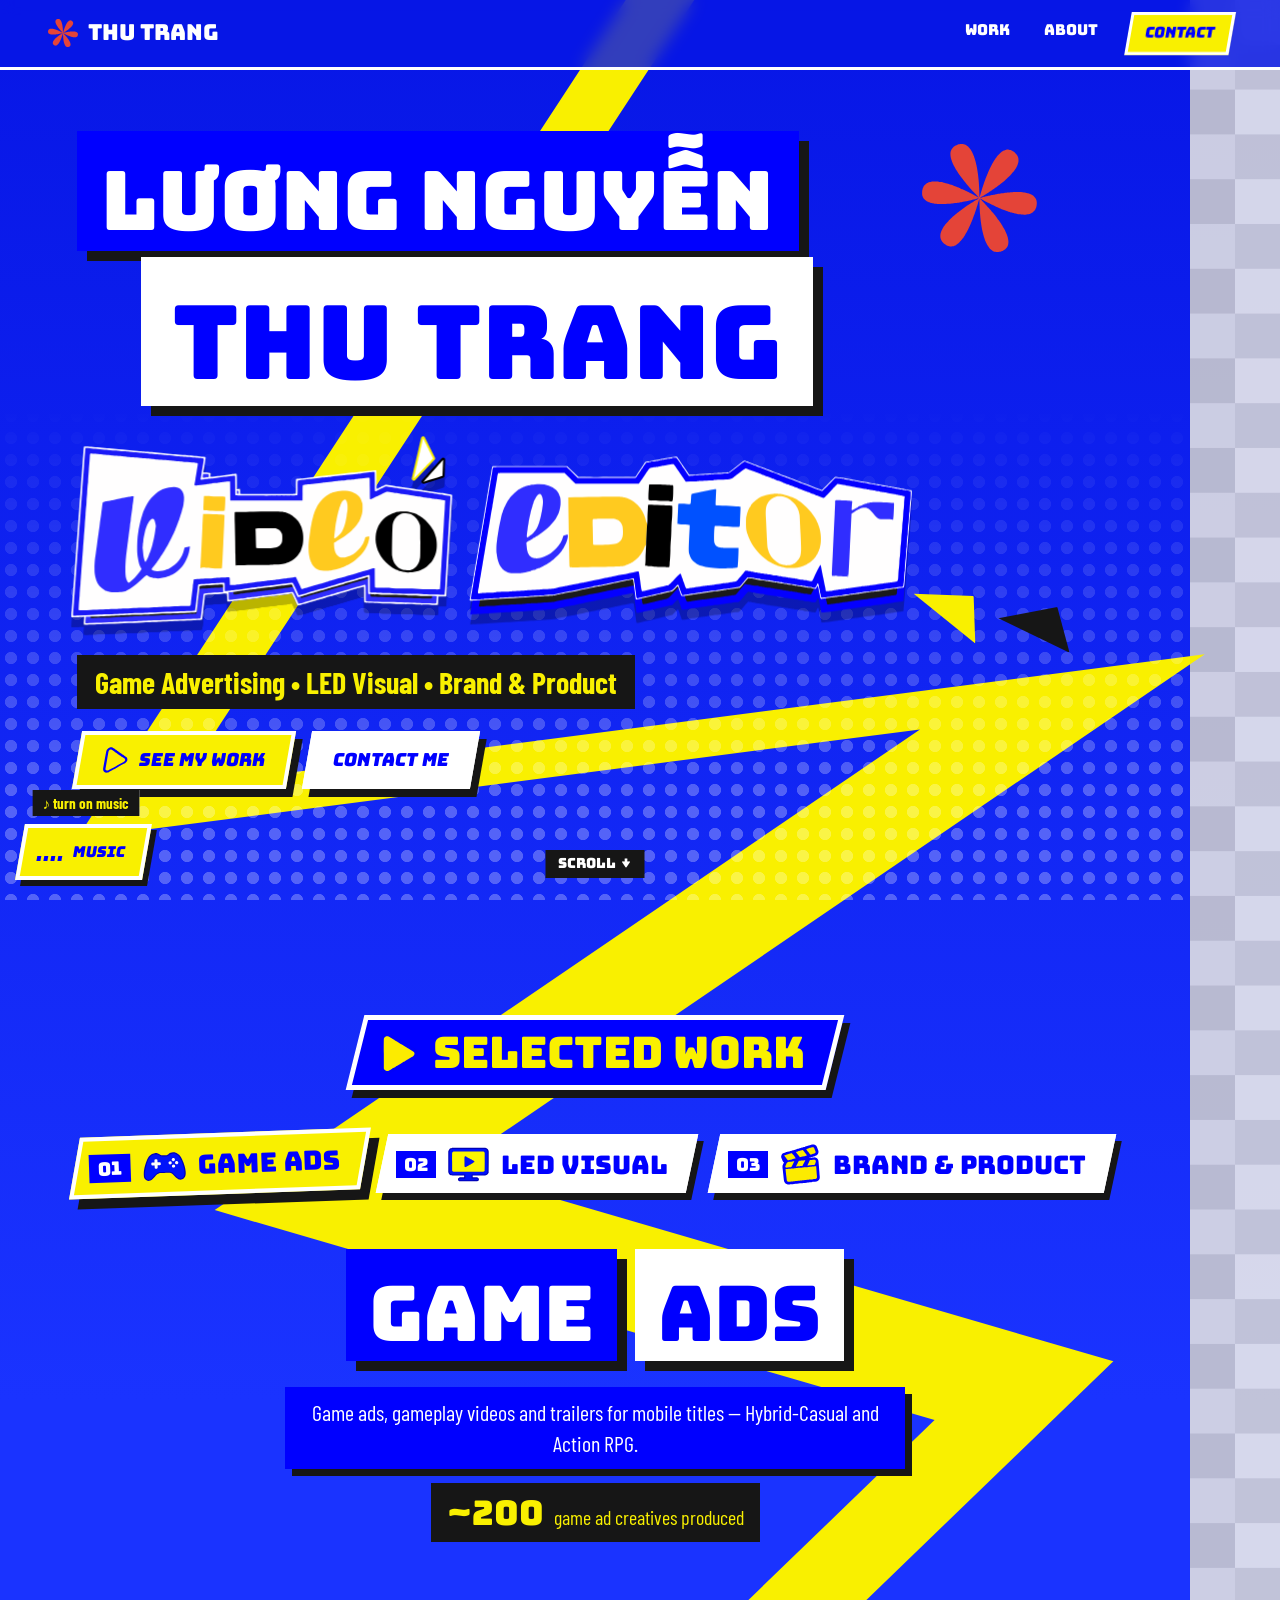
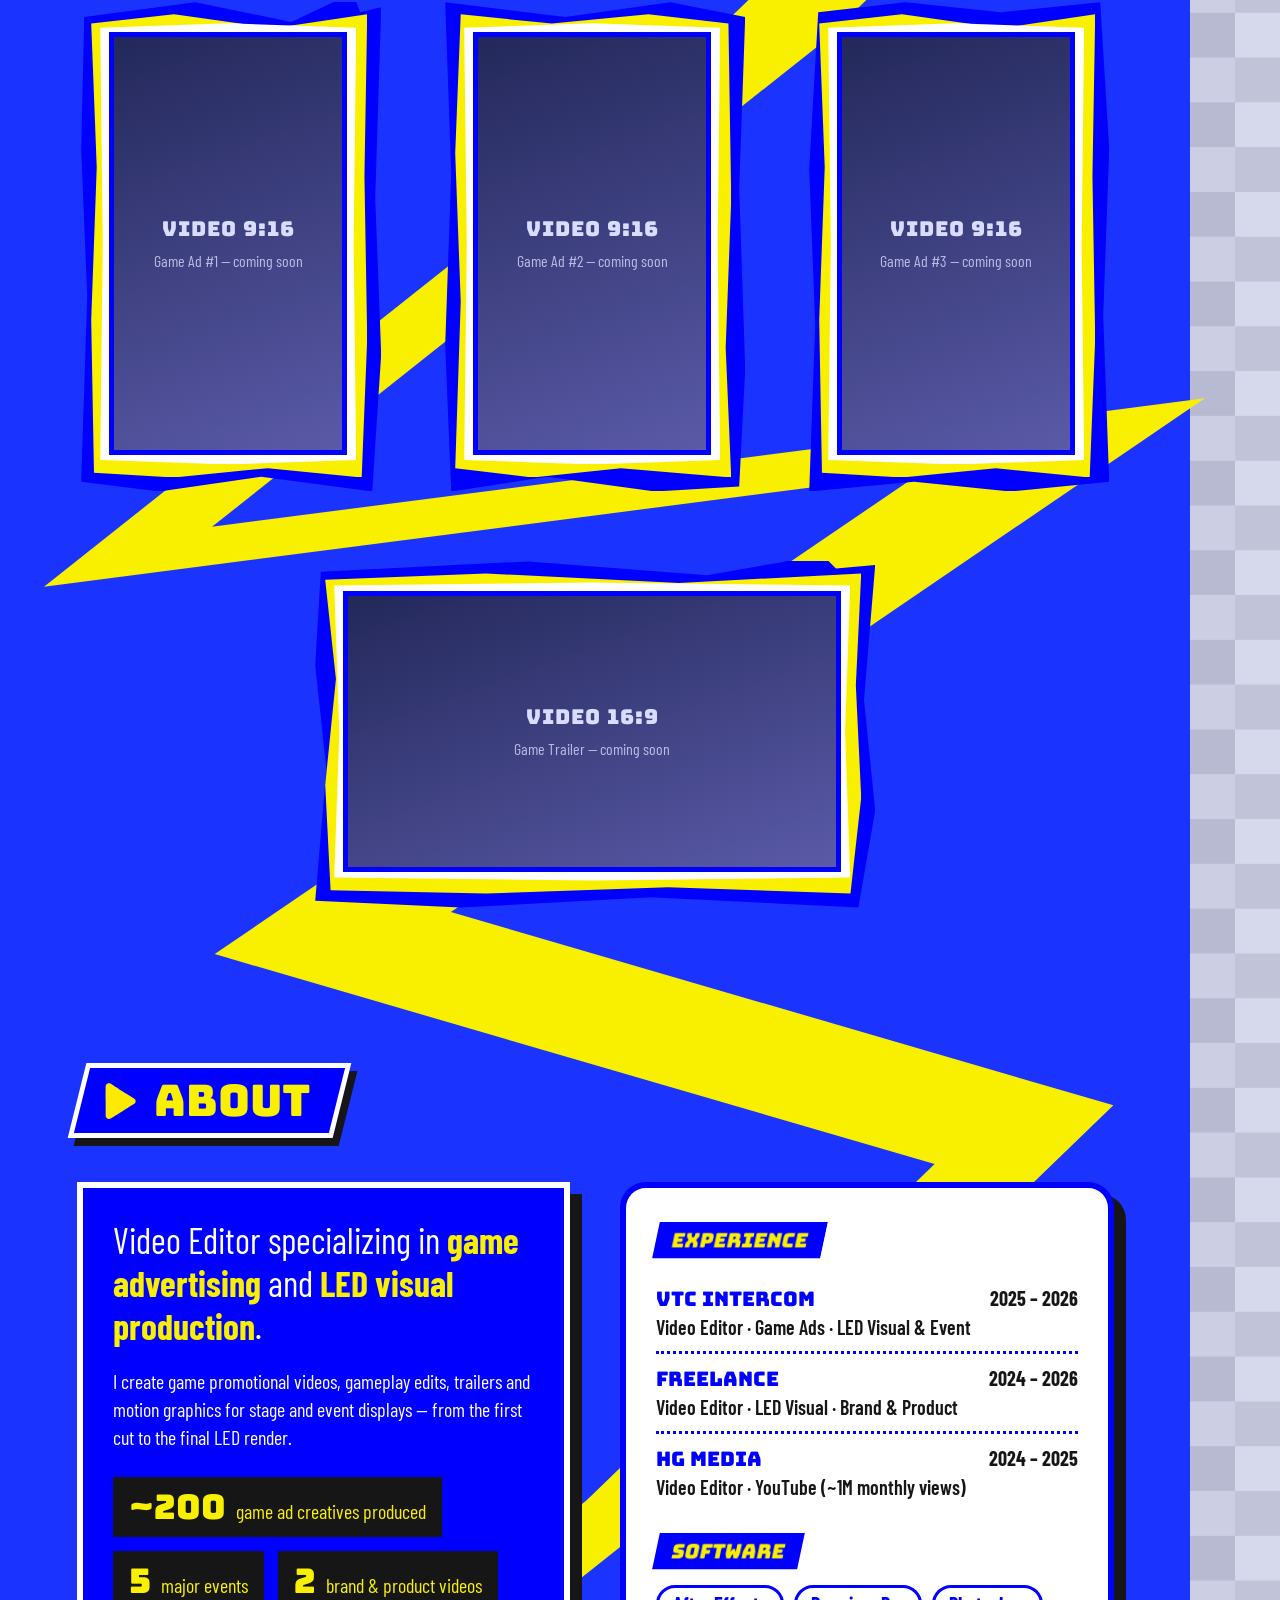
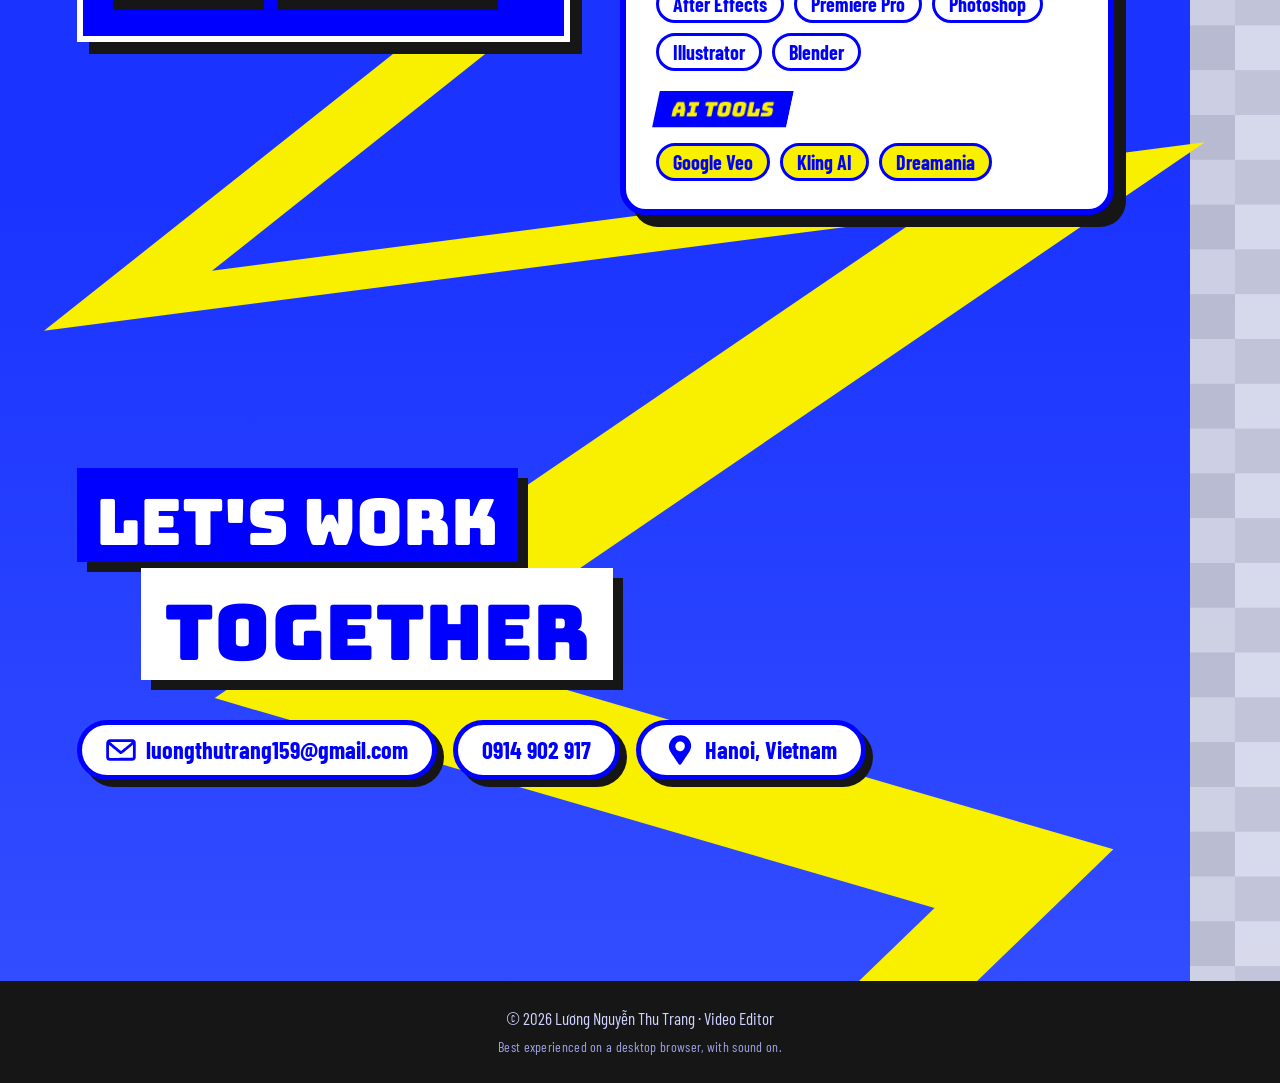
==== index.html @ ebf808a6 "Best-on-desktop note: footer line + dismissible card on phones/tablets Co-Authored-By: Claude Opus 5" ====
<!doctype html>
<html lang="en">
<head>
<meta charset="utf-8">
<meta name="viewport" content="width=device-width, initial-scale=1">
<title>Luong Nguyen Thu Trang — Video Editor Portfolio</title>
<meta name="description" content="Video Editor portfolio: game ads, LED visuals and brand & product videos.">
<meta property="og:title" content="Luong Nguyen Thu Trang — Video Editor">
<meta property="og:description" content="Game ads · LED visual · Brand & product">
<link rel="preconnect" href="https://fonts.googleapis.com">
<link rel="preconnect" href="https://fonts.gstatic.com" crossorigin>
<link rel="stylesheet" href="https://fonts.googleapis.com/css2?family=Bungee&family=Barlow+Condensed:wght@500;600;700&display=swap">
<link rel="stylesheet" href="style.css">
<link rel="icon" href="assets/star.svg" type="image/svg+xml">
</head>
<body>
<a class="skip" href="#work">Skip to work</a>
<div class="pixels" aria-hidden="true"></div>
<svg class="megabolt" id="megabolt" aria-hidden="true"></svg>

<header class="topbar">
  <a class="brand" href="#top" aria-label="Back to top"><img src="assets/star.svg" alt="" class="brand-star"> THU TRANG</a>
  <nav aria-label="Main">
    <a href="#work">Work</a>
    <a href="#about">About</a>
    <a href="#contact" class="nav-cta">Contact</a>
  </nav>
</header>

<main id="top">
  <!-- HERO -->
  <section class="hero" aria-labelledby="hero-name">
    <div class="halftone" aria-hidden="true"></div>

    <div class="hero-inner">
      <h1 id="hero-name" class="name-block">
        <span class="nb nb-1">LƯƠNG NGUYỄN</span>
        <span class="nb nb-2">THU TRANG</span>
      </h1>
      <div class="sticker-wrap">
        <div class="sticker" id="sticker" role="img" aria-label="Video Editor"></div>
        <span class="arrow-deco a1" aria-hidden="true"></span>
        <span class="arrow-deco a2" aria-hidden="true"></span>
      </div>
      <p class="strip">Game Advertising • LED Visual • Brand &amp; Product</p>
      <div class="hero-cta">
        <a class="btn btn-yellow" href="#work"><img src="assets/ic-play.svg" alt=""> See my work</a>
        <a class="btn btn-white" href="#contact">Contact me</a>
      </div>
    </div>
    <img src="assets/star.svg" alt="" class="hero-star" aria-hidden="true">
    <a href="#work" class="scroll-hint" aria-label="Scroll to work">SCROLL ↓</a>
  </section>


  <!-- WORK -->
  <section id="work" class="block" aria-labelledby="work-title">
    <h2 id="work-title" class="tag"><img src="assets/ic-play.svg" alt=""> SELECTED WORK</h2>
    <div class="tabs" role="tablist" aria-label="Categories" id="tabs"></div>
    <div id="panels"></div>
  </section>

  <!-- ABOUT -->
  <section id="about" class="block" aria-labelledby="about-title">
    <h2 id="about-title" class="tag"><img src="assets/ic-play.svg" alt=""> ABOUT</h2>
    <div class="about-grid">
      <div class="about-text reveal">
        <p class="lead">Video Editor specializing in <b>game advertising</b> and <b>LED visual production</b>.</p>
        <p>I create game promotional videos, gameplay edits, trailers and motion graphics for stage and event displays — from the first cut to the final LED render.</p>
        <div class="stats" id="stats"></div>
      </div>
      <div class="card reveal">
        <h3 class="mini-tag">EXPERIENCE</h3>
        <ul class="exp" id="exp"></ul>
        <h3 class="mini-tag">SOFTWARE</h3>
        <ul class="chips" id="soft"></ul>
        <h3 class="mini-tag">AI TOOLS</h3>
        <ul class="chips chips-ai" id="ai"></ul>
      </div>
    </div>
  </section>

  <!-- CONTACT -->
  <section id="contact" class="contact" aria-labelledby="contact-title">
    <h2 id="contact-title" class="name-block small">
      <span class="nb nb-1">LET'S WORK</span>
      <span class="nb nb-2">TOGETHER</span>
    </h2>
    <div class="contact-row">
      <button class="pill" id="copy-mail" type="button"><img src="assets/ic-mail.svg" alt=""> <span id="mail-text"></span></button>
      <a class="pill" id="phone" href="#"><span id="phone-text"></span></a>
      <span class="pill"><img src="assets/ic-pin.svg" alt=""> <span id="loc-text"></span></span>
    </div>
    <p class="copied" id="copied" role="status" aria-live="polite"></p>
  </section>
</main>

<footer class="foot">© <span id="yr"></span> Lương Nguyễn Thu Trang · Video Editor
  <small class="best-view">Best experienced on a desktop browser, with sound on.</small></footer>

<div class="view-note" id="view-note" role="note" hidden>
  <p><b>Viewing on a phone?</b> This portfolio is best experienced on a desktop browser — larger previews, the full music player and sound.</p>
  <button type="button" aria-label="Dismiss">✕</button>
</div>

<!-- LIGHTBOX -->
<div class="lightbox" id="lightbox" hidden>
  <div class="lb-backdrop" data-close></div>
  <div class="lb-dialog" role="dialog" aria-modal="true" aria-labelledby="lb-title">
    <button class="lb-close" type="button" data-close aria-label="Close">✕</button>
    <button class="lb-nav lb-prev" type="button" data-prev aria-label="Previous video">◀</button>
    <div class="lb-player" id="lb-player"></div>
    <button class="lb-nav lb-next" type="button" data-next aria-label="Next video">▶</button>
    <p class="lb-title"><span id="lb-title"></span> <span class="lb-count" id="lb-count"></span></p>
  </div>
</div>

<div class="player" id="player" hidden>
  <button class="music" id="music" type="button" aria-pressed="false" aria-label="Play background music">
    <span class="eq" aria-hidden="true"><i></i><i></i><i></i><i></i></span>
    <span class="music-label">MUSIC</span>
  </button>
  <div class="pl-bar" role="group" aria-label="Music player">
    <div class="pl-now"><b id="pl-title"></b><span id="pl-artist"></span>
      <input class="pl-seek" id="pl-seek" type="range" min="0" max="1000" value="0" aria-label="Song position"></div>
    <button class="pl-btn" type="button" data-pl="prev" aria-label="Previous song"><svg viewBox="0 0 24 24" aria-hidden="true"><path d="M6 5h2.5v14H6zM20 5v14L9.5 12z"/></svg></button>
    <button class="pl-btn pl-main" type="button" data-pl="toggle" aria-label="Play"><svg viewBox="0 0 24 24" aria-hidden="true"><path class="i-play" d="M7 4.5v15l12.5-7.5z"/><path class="i-pause" d="M6.5 5h4v14h-4zM13.5 5h4v14h-4z"/></svg></button>
    <button class="pl-btn" type="button" data-pl="next" aria-label="Next song"><svg viewBox="0 0 24 24" aria-hidden="true"><path d="M15.5 5H18v14h-2.5zM4 5v14l10.5-7z"/></svg></button>
    <label class="pl-vol"><svg viewBox="0 0 24 24" aria-hidden="true"><path d="M3 9h4l5-4.5v15L7 15H3z"/><path d="M15.5 8.5a5 5 0 0 1 0 7M18 6a8.5 8.5 0 0 1 0 12" fill="none" stroke="currentColor" stroke-width="2" stroke-linecap="square"/></svg><input id="pl-vol" type="range" min="0" max="100" value="35" aria-label="Volume"></label>
    <span class="pl-modes"></span>
    <button class="pl-btn" type="button" data-pl="list" aria-expanded="false" aria-controls="pl-list" aria-label="Show playlist"><svg viewBox="0 0 24 24" aria-hidden="true"><path d="M3 5.5h18v2.6H3zM3 10.7h18v2.6H3zM3 15.9h12v2.6H3z"/></svg></button>
  </div>
  <ol class="pl-list" id="pl-list" hidden></ol>
</div>
<audio id="bgm" preload="none"></audio>

<div class="cursor" id="cursor" aria-hidden="true"></div>

<script src="data.js"></script>
<script src="script.js"></script>
</body>
</html>
---- style.css ----
/* ===== Thu Trang — portfolio · style from the CV: blue, lightning yellow, paper cut-outs ===== */
:root {
  --blue: #0a1fe8;
  --blue-2: #0000ff;
  --blue-d: #0010b8;
  --yel: #f9f000;
  --ink: #161616;
  --red: #e44438;
  --white: #ffffff;
  --display: "Bungee", "Arial Black", sans-serif;
  --body: "Barlow Condensed", "Arial Narrow", sans-serif;
}
* { box-sizing: border-box; }
html { scroll-behavior: smooth; }
body {
  margin: 0;
  font-family: var(--body);
  font-size: 20px;
  line-height: 1.4;
  color: var(--white);
  background: #1328f2 linear-gradient(180deg, #0716e6 0, #1a33ff 1400px, #1a33ff calc(100% - 900px), #3550ff 100%);
  overflow-x: hidden;
  position: relative;
}
img { max-width: 100%; display: block; }
a { color: inherit; }
.skip { position: absolute; left: -999px; top: 8px; background: var(--yel); color: var(--ink); padding: 8px 14px; z-index: 100; }
.skip:focus { left: 8px; }
:focus-visible { outline: 4px solid var(--yel); outline-offset: 3px; }

/* ---------- top bar ---------- */
.topbar {
  position: fixed; inset: 0 0 auto 0; z-index: 40;
  display: flex; align-items: center; justify-content: space-between; flex-wrap: wrap; gap: 8px 18px;
  padding: 12px clamp(16px, 4vw, 48px);
  background: rgba(7, 22, 230, .82); backdrop-filter: blur(8px);
  border-bottom: 3px solid var(--white);
}
.brand { font-family: var(--display); font-size: 22px; text-decoration: none; display: flex; align-items: center; gap: 10px; }
.brand-star { width: 30px; height: 30px; animation: spin 9s linear infinite; }
.topbar nav { display: flex; gap: clamp(10px, 2.2vw, 26px); flex-wrap: wrap; }
.topbar nav a { font-family: var(--display); font-size: 15px; text-decoration: none; padding: 8px 4px; }
.topbar nav a:hover { color: var(--yel); }
.nav-cta { background: var(--yel); color: var(--blue-2) !important; padding: 8px 14px !important; transform: skewX(-10deg); border: 3px solid var(--white); }

/* ---------- decor ---------- */
.bolt {
  position: absolute; inset: 0; pointer-events: none;
  background: var(--yel);
  clip-path: polygon(52% 0, 66% 0, 53% 39%, 70% 35%, 40% 100%, 22% 100%, 44% 52%, 29% 56%);
}
.bolt-2 { clip-path: polygon(70% 0, 82% 0, 72% 45%, 86% 42%, 60% 100%, 45% 100%, 64% 55%, 52% 58%); opacity: .95; }
.halftone {
  position: absolute; inset: 45% 0 0 0; pointer-events: none;
  background-image: radial-gradient(circle, rgba(255,255,255,.28) 38%, transparent 40%);
  background-size: 22px 22px;
  -webkit-mask-image: linear-gradient(180deg, transparent, #000 80%);
          mask-image: linear-gradient(180deg, transparent, #000 80%);
}
.pixels {
  position: absolute; top: 0; right: 0; bottom: 0; z-index: 0; width: clamp(48px, 7vw, 110px); pointer-events: none;
  background:
    conic-gradient(#e6e6ea 25%, #cfcfd6 0 50%, #dcdce2 0 75%, #c6c6ce 0) 0 0 / 100% clamp(48px, 7vw, 110px);
  opacity: .92;
}

/* ---------- hero ---------- */
.hero { position: relative; min-height: 100vh; overflow: hidden; display: flex; align-items: center; padding: 110px clamp(18px, 6vw, 90px) 90px; }
.hero-inner { position: relative; z-index: 2; width: 100%; max-width: 1040px; display: flex; flex-direction: column; align-items: flex-start; gap: 22px; }
.name-block { margin: 0; display: flex; flex-direction: column; align-items: flex-start; gap: 6px; font-weight: 400; }
.nb { font-family: var(--display); line-height: 1.1; padding: .3em .3em .06em; box-shadow: 10px 10px 0 var(--ink); }
.nb-1 { background: var(--blue-2); color: var(--white); font-size: clamp(34px, 6.4vw, 88px); }
.nb-2 { background: var(--white); color: var(--blue-2); font-size: clamp(40px, 8vw, 112px); margin-left: clamp(20px, 5vw, 80px); }
.name-block.small .nb-1 { font-size: clamp(28px, 5vw, 64px); }
.name-block.small .nb-2 { font-size: clamp(34px, 6vw, 80px); }

.sticker { width: 100%; aspect-ratio: 2484 / 567; margin: 6px 0 0 -8px; filter: drop-shadow(0 10px 0 rgba(0,0,0,.25)); }
.sticker svg { width: 100%; height: 100%; overflow: visible; }
.sticker .anim-1, .sticker .anim-2, .sticker .anim-3 { transform-box: fill-box; transform-origin: center; }
.sticker.in .anim-1 { animation: slapL .55s cubic-bezier(.2,1.6,.4,1) both, boil 1.2s steps(3) .6s infinite; }
.sticker.in .anim-2 { animation: slapR .55s cubic-bezier(.2,1.6,.4,1) .18s both, boil 1.2s steps(3) 1s infinite; }
.sticker.in .anim-3 { animation: poke 1.6s ease-in-out 1s infinite; }

.strip { margin: 0; background: var(--ink); color: var(--yel); font-weight: 700; font-size: clamp(20px, 2.4vw, 30px); padding: 6px 18px; }
.hero-cta { display: flex; gap: 16px; flex-wrap: wrap; }
.btn {
  font-family: var(--display); font-size: 18px; text-decoration: none; display: inline-flex; align-items: center; gap: 10px;
  padding: 12px 22px; border: 4px solid var(--white); box-shadow: 8px 8px 0 var(--ink);
  transform: skewX(-10deg); transition: transform .15s, box-shadow .15s;
}
.btn img { width: 26px; height: 26px; }
.btn:hover { transform: skewX(-10deg) translate(-3px, -3px); box-shadow: 12px 12px 0 var(--ink); }
.btn:active { transform: skewX(-10deg) translate(4px, 4px); box-shadow: 3px 3px 0 var(--ink); }
.btn-yellow { background: var(--yel); color: var(--blue-2); }
.btn-white { background: var(--white); color: var(--blue-2); }
.hero-star { position: absolute; width: clamp(70px, 9vw, 130px); right: clamp(70px, 12vw, 190px); top: 16vh; animation: spin 12s linear infinite; z-index: 1; }
.arrow-deco { position: absolute; z-index: 1; width: 90px; height: 50px; background: var(--ink); clip-path: polygon(0 0, 100% 45%, 28% 100%); filter: drop-shadow(0 0 0 #fff); }
.sticker-wrap { position: relative; width: min(100% - 60px, clamp(300px, 66vw, 940px)); }
.sticker-wrap .arrow-deco { width: clamp(44px, 6vw, 90px); height: clamp(24px, 3.3vw, 50px); }
.a2 { right: calc(-1 * clamp(40px, 5.2vw, 78px)); bottom: 2%; transform: rotate(205deg); background: var(--yel); filter: drop-shadow(-3px -3px 0 var(--ink)); }
.a1 { right: calc(-1 * clamp(96px, 12vw, 176px)); bottom: -6%; transform: rotate(-168deg); animation: nudge 1.8s ease-in-out infinite; }
.scroll-hint { position: absolute; left: 50%; bottom: 22px; transform: translateX(-50%); font-family: var(--display); font-size: 14px; text-decoration: none; animation: bob 1.6s ease-in-out infinite; z-index: 2; }

/* ---------- sections ---------- */
.block { position: relative; padding: clamp(70px, 9vw, 120px) clamp(18px, 6vw, 90px) 40px; max-width: 1400px; margin: 0 auto; }
.tag {
  display: inline-flex; align-items: center; gap: 12px; margin: 0 0 44px;
  font-family: var(--display); font-weight: 400; font-size: clamp(26px, 3.4vw, 44px); color: var(--yel);
  padding: 8px 30px 6px 22px; position: relative; isolation: isolate;
}
.tag::before { content: ""; position: absolute; inset: 0; background: var(--blue-2); border: 5px solid var(--white); transform: skewX(-14deg); z-index: -1; box-shadow: 8px 8px 0 var(--ink); }
.tag img { width: 1em; height: 1em; }

/* ---------- paper frame (jagged blue / yellow / white, like the CV portrait) ---------- */
.frame { position: relative; isolation: isolate; }
.frame .p { position: absolute; z-index: -1; }
.frame .p1 { inset: -30px -34px -36px -28px; background: var(--blue-2); clip-path: polygon(1% 3%, 38% 0, 70% 4%, 84% 0, 88% -6%, 93% 2%, 100% 1%, 98% 40%, 100% 72%, 97% 100%, 60% 97%, 26% 100%, 0 98%, 2% 60%, 0 30%); }
.frame .p2 { inset: -18px -20px -22px -18px; background: var(--yel); clip-path: polygon(0 2%, 30% 0, 66% 3%, 100% 0, 99% 35%, 100% 70%, 98% 100%, 64% 98%, 30% 100%, 1% 99%, 0 66%, 2% 33%); }
.frame .p3 { inset: -9px; background: var(--white); clip-path: polygon(0 1%, 50% 0, 100% 1%, 99% 50%, 100% 99%, 50% 100%, 0 99%, 1% 50%); }
.item:nth-child(3n+2) .frame .p1 { clip-path: polygon(0 0, 40% 3%, 75% 0, 100% 3%, 98% 38%, 100% 75%, 98% 99%, 70% 100%, 34% 97%, 2% 100%, 0 70%, 2% 35%); }
.item:nth-child(3n+2) .frame .p2 { clip-path: polygon(2% 0, 35% 2%, 70% 0, 99% 2%, 100% 40%, 98% 72%, 100% 100%, 60% 98%, 28% 100%, 0 98%, 2% 62%, 0 30%); }
.item:nth-child(3n) .frame .p1 { clip-path: polygon(3% 2%, 32% 0, 64% 2%, 97% 0, 100% 30%, 98% 64%, 100% 98%, 67% 100%, 35% 98%, 0 100%, 2% 66%, 0 34%); }
.win { position: relative; overflow: hidden; background: #1b1d33; border: 5px solid var(--blue-2); }
.frame-wide .win { aspect-ratio: var(--ar, 16 / 9); }
.frame-vert .win { aspect-ratio: var(--ar, 9 / 16); }
.frame-lg { margin: 10px 34px 30px 28px; }
.win iframe, .win img.thumb { position: absolute; inset: 0; width: 100%; height: 100%; border: 0; object-fit: cover; }
.placeholder {
  position: absolute; inset: 0; display: grid; place-items: center; text-align: center; padding: 16px;
  background: linear-gradient(160deg, #23285a, #5a5aa8); color: #d9dbff;
  font-family: var(--display); font-size: clamp(14px, 1.6vw, 22px); letter-spacing: 1px;
}
.placeholder small { display: block; font-family: var(--body); font-size: 16px; letter-spacing: 0; margin-top: 6px; opacity: .8; }

/* ---------- tabs ---------- */
.tabs { display: flex; flex-wrap: wrap; justify-content: center; gap: 18px 22px; margin: 0 0 56px; }
.tab {
  font-family: var(--display); font-size: clamp(18px, 2vw, 26px); color: var(--blue-2); cursor: pointer;
  display: inline-flex; align-items: center; gap: 12px; padding: 10px 24px 8px 14px; position: relative; isolation: isolate;
  background: none; border: 0; transition: transform .15s;
}
.tab::before { content: ""; position: absolute; inset: 0; background: var(--white); border: 4px solid var(--white); transform: skewX(-12deg); z-index: -1; box-shadow: 7px 7px 0 var(--ink); transition: background .15s, box-shadow .15s; }
.tab .num { background: var(--blue-2); color: var(--white); font-size: .7em; padding: 2px 8px; }
.tab img { width: 1.6em; height: 1.6em; }
.tab:hover { transform: translate(-2px, -3px) rotate(-1deg); }
.tab[aria-selected="true"]::before { background: var(--yel); box-shadow: 10px 10px 0 var(--ink); }
.tab[aria-selected="true"] { transform: rotate(-2deg) scale(1.04); }

/* ---------- panels ---------- */
.panel[hidden] { display: none; }
.panel-head { display: flex; flex-direction: column; align-items: center; text-align: center; gap: 26px; margin-bottom: 60px; }
.panel-title { margin: 0; display: flex; flex-direction: row; flex-wrap: wrap; justify-content: center; align-items: center; gap: 14px 18px; }
.panel-title .nb-1 { font-size: clamp(36px, 6vw, 84px); }
.panel-title .nb-2 { font-size: clamp(36px, 6vw, 84px); margin-left: 0; }
.panel-side { max-width: 620px; }
.panel-side p { margin: 0 0 14px; font-size: 22px; }
.stat { display: inline-flex; align-items: baseline; gap: 10px; background: var(--ink); color: var(--yel); padding: 6px 16px; }
.stat b { font-family: var(--display); font-size: 34px; font-weight: 400; }
.grid { display: grid; gap: 70px 64px; }
.grid-vert { grid-template-columns: repeat(auto-fit, minmax(min(100%, 230px), 300px)); justify-content: center; margin-bottom: 70px; }
.grid-wide { grid-template-columns: repeat(auto-fit, minmax(min(100%, 420px), 560px)); justify-content: center; }
.item { margin: 30px 34px 36px 28px; }
.item .frame { transition: transform .25s cubic-bezier(.2,1.4,.4,1); }
.item:hover .frame, .item:focus-within .frame { transform: rotate(-1.5deg) scale(1.03); }
.item:nth-child(even):hover .frame { transform: rotate(1.5deg) scale(1.03); }
.play {
  position: absolute; left: 50%; top: 50%; width: 76px; height: 76px; translate: -50% -50%; scale: .85;
  background: var(--yel); border: 5px solid var(--white); border-radius: 50%; box-shadow: 6px 6px 0 var(--ink);
  display: grid; place-items: center; transition: scale .2s; z-index: 2;
}
.play::after { content: ""; width: 0; height: 0; border-left: 24px solid var(--blue-2); border-top: 15px solid transparent; border-bottom: 15px solid transparent; margin-left: 6px; }
.item:hover .play { scale: 1.05; }
.meta { margin-top: 50px; }
.meta h4 { margin: 0 0 6px; font-family: var(--display); font-weight: 400; font-size: 22px; line-height: 1.2; }
.meta .note { margin: 0 0 8px; color: var(--yel); font-weight: 700; }
.pills { display: flex; flex-wrap: wrap; gap: 8px; margin: 0; padding: 0; list-style: none; }
.pills li { background: var(--white); color: var(--blue-2); border: 3px solid var(--blue-2); border-radius: 999px; padding: 0 12px; font-weight: 700; font-size: 17px; }
.pills li.y { background: var(--yel); }

/* ---------- about ---------- */
.about-grid { display: grid; grid-template-columns: repeat(auto-fit, minmax(min(100%, 380px), 1fr)); gap: 50px; align-items: start; }
.lead { font-size: clamp(26px, 3vw, 36px); line-height: 1.2; margin: 0 0 16px; }
.lead b { color: var(--yel); }
.stats { display: flex; flex-wrap: wrap; gap: 14px; margin-top: 26px; }
.card { background: var(--white); color: var(--ink); border: 6px solid var(--blue-2); border-radius: 26px; padding: 34px 30px 28px; box-shadow: 12px 12px 0 var(--ink); }
.mini-tag { display: inline-block; margin: 0 0 16px; font-family: var(--display); font-weight: 400; font-size: 20px; color: var(--yel); background: var(--blue-2); padding: 4px 16px; transform: skewX(-12deg); }
.exp { list-style: none; margin: 0 0 22px; padding: 0; }
.exp li { padding: 10px 0; border-bottom: 3px dotted var(--blue-2); }
.exp li:last-child { border-bottom: 0; }
.exp b { font-family: var(--display); font-weight: 400; color: var(--blue-2); font-size: 20px; }
.exp span { float: right; font-weight: 700; }
.exp em { display: block; font-style: normal; font-weight: 600; }
.chips { display: flex; flex-wrap: wrap; gap: 10px; list-style: none; padding: 0; margin: 0 0 20px; }
.chips li { border: 3px solid var(--blue-2); color: var(--blue-2); border-radius: 999px; padding: 2px 14px; font-weight: 700; }
.chips li { white-space: nowrap; }
.chips-ai { margin-bottom: 0; }
.chips-ai li { background: var(--yel); }

/* ---------- contact ---------- */
.contact { position: relative; overflow: hidden; padding: clamp(90px, 12vw, 160px) clamp(18px, 6vw, 90px); margin-top: 60px; display: flex; flex-direction: column; align-items: flex-start; gap: 40px; }
.contact > *:not(.bolt) { position: relative; }
.contact-row { display: flex; flex-wrap: wrap; gap: 16px; }
.pill { display: inline-flex; align-items: center; gap: 10px; background: var(--white); color: var(--blue-2); border: 5px solid var(--blue-2); border-radius: 999px; padding: 10px 24px; font: 700 24px var(--body); text-decoration: none; box-shadow: 7px 7px 0 var(--ink); cursor: pointer; transition: transform .15s; }
.pill img { width: 30px; height: 30px; }
button.pill:hover, a.pill:hover { transform: translate(-2px, -3px); }
.copied { min-height: 1.4em; margin: -20px 0 0; background: var(--ink); color: var(--yel); padding: 0 12px; font-weight: 700; }
.copied:empty { background: none; }
.foot { text-align: center; padding: 26px; background: var(--ink); color: #cfd3ff; font-size: 17px; }

/* ---------- lightbox ---------- */
.lightbox { position: fixed; inset: 0; z-index: 80; display: grid; place-items: center; padding: 20px; }
.lightbox[hidden] { display: none; }
.lb-backdrop { position: absolute; inset: 0; background: rgba(4, 10, 80, .88); }
.lb-dialog { position: relative; width: min(1100px, 100%); animation: pop .3s cubic-bezier(.2,1.5,.4,1); }
.lb-dialog.vert { width: min(420px, 100%); }
.lb-player { position: relative; aspect-ratio: 16 / 9; background: #000; border: 8px solid var(--white); box-shadow: 14px 14px 0 var(--yel); }
.lb-dialog.vert .lb-player { aspect-ratio: 9 / 16; max-height: 80vh; margin: 0 auto; }
.lb-player iframe { position: absolute; inset: 0; width: 100%; height: 100%; border: 0; }
.lb-player.yt-crop { overflow: hidden; max-height: none; }
.lb-player.yt-crop iframe { bottom: auto; }
.lb-title { font-family: var(--display); font-size: 22px; margin: 22px 0 0; }
.lb-close { position: absolute; top: -22px; right: -14px; z-index: 2; width: 54px; height: 54px; border-radius: 50%; border: 5px solid var(--white); background: var(--red); color: var(--white); font-size: 24px; cursor: pointer; box-shadow: 5px 5px 0 var(--ink); }

/* ---------- custom cursor (fine pointers only) ---------- */
.cursor { display: none; }
@media (pointer: fine) {
  .cursor {
    display: block; position: fixed; left: 0; top: 0; z-index: 99; pointer-events: none;
    width: 30px; height: 34px; background: var(--yel);
    clip-path: polygon(0 0, 100% 40%, 46% 54%, 30% 100%);
    filter: drop-shadow(2px 2px 0 var(--ink));
    transition: transform .15s, opacity .2s; transform-origin: 0 0; margin: -2px 0 0 -2px; opacity: 0;
  }
  .cursor.big { transform: scale(1.6); background: var(--white); }
}

/* ---------- reveal & keyframes ---------- */
.reveal { opacity: 0; transform: translateY(40px) rotate(-1deg); transition: opacity .6s, transform .6s cubic-bezier(.2,1.2,.4,1); }
.reveal.on { opacity: 1; transform: none; }
@keyframes spin { to { rotate: 360deg; } }
@keyframes bob { 50% { translate: 0 8px; } }
@keyframes pop { from { scale: .8; opacity: 0; } }
@keyframes slapL { from { transform: translate(-60px, -30px) rotate(-14deg) scale(1.4); opacity: 0; } }
@keyframes slapR { from { transform: translate(60px, 30px) rotate(12deg) scale(1.4); opacity: 0; } }
@keyframes boil { 33% { transform: rotate(.6deg) translate(1px, -1px); } 66% { transform: rotate(-.5deg) translate(-1px, 1px); } }
@keyframes nudge { 50% { translate: -8px 0; } }
@keyframes poke { 50% { transform: translate(-8px, 6px) rotate(-6deg); } }

@media (prefers-reduced-motion: reduce) {
  *, *::before, *::after { animation: none !important; transition: none !important; }
  .reveal { opacity: 1; transform: none; }
  html { scroll-behavior: auto; }
}
@media (max-width: 700px) {
  body { font-size: 18px; }
  .pixels, .hero-star, .arrow-deco { display: none; }
  .exp span { float: none; display: block; }
  .item, .frame-lg { margin-left: 22px; margin-right: 26px; }
}

/* work section centred */
#work { text-align: center; }
#work .tag { text-align: left; }
/* looping previews + click-for-sound cover */
.win iframe.loop { pointer-events: none; transform: scale(1.02); }
/* previews: push YouTube's title/channel bar into a black strip outside the frame */
.pv iframe.loop { top: -64px; bottom: auto; height: calc(100% + 128px); }
.pv { position: absolute; inset: 0; }
.pv iframe { position: absolute; inset: 0; width: 100%; height: 100%; border: 0; animation: fadein .3s; }
.win video.thumb { pointer-events: none; }
.win .cover { position: absolute; inset: 0; z-index: 2; cursor: pointer; background: transparent; border: 0; padding: 0; width: 100%; }
.win .cover:focus-visible { outline: 5px solid var(--yel); outline-offset: -5px; }
.sound { position: absolute; left: 50%; bottom: 14px; translate: -50% 8px; opacity: 0; transition: opacity .2s, translate .2s;
  font-family: var(--display); font-size: 14px; white-space: nowrap; color: var(--blue-2); background: var(--yel);
  border: 3px solid var(--white); padding: 4px 12px; box-shadow: 4px 4px 0 var(--ink); }
.win .cover:hover .sound, .win .cover:focus-visible .sound { opacity: 1; translate: -50% 0; }
.lb-player video { position: absolute; inset: 0; width: 100%; height: 100%; background: #000; }

/* load more */
.more { margin: 10px auto 70px; cursor: pointer; }
.more span { opacity: .7; }
.item[hidden] { display: none; }
/* viewer arrows + counter */
.lb-nav { position: absolute; top: 50%; translate: 0 -50%; z-index: 2; width: 58px; height: 58px; border-radius: 50%;
  border: 5px solid var(--white); background: var(--yel); color: var(--blue-2); font-size: 22px; cursor: pointer; box-shadow: 5px 5px 0 var(--ink); }
.lb-prev { left: -78px; } .lb-next { right: -78px; }
.lb-nav:hover { background: var(--white); }
.lb-dialog.single .lb-nav { display: none; }
.lb-title { display: flex; justify-content: space-between; gap: 16px; }
#lb-title[data-silent="1"]::after { content: "NO AUDIO"; margin-left: 12px; font: 700 13px var(--body); letter-spacing: .5px; color: var(--blue-2); background: var(--yel); padding: 2px 8px; vertical-align: middle; }
.lb-count { font-family: var(--body); font-weight: 700; color: var(--yel); }
@media (max-width: 1260px) { .lb-prev { left: 8px; } .lb-next { right: 8px; } }
@keyframes fadein { from { opacity: 0; } }

/* pixel column runs the full page; keep content clear of it */
main, .foot { position: relative; z-index: 1; }
@media (min-width: 701px) { main { padding-right: clamp(48px, 7vw, 110px); } }

/* custom cursor replaces the system one (fine pointers only); the video viewer keeps the normal pointer */
@media (pointer: fine) {
  html.has-cursor, html.has-cursor * { cursor: none !important; }
  html.has-cursor .lightbox, html.has-cursor .lightbox * { cursor: auto !important; }
  html.has-cursor .lightbox button { cursor: pointer !important; }
}

/* ---------- one lightning bolt zig-zagging down the whole page ---------- */
.megabolt { position: absolute; left: 0; top: 0; width: 100%; z-index: 0; pointer-events: none; overflow: hidden; }
.megabolt .shadow { fill: var(--ink); }
.megabolt .edge { fill: none; stroke: var(--white); stroke-width: 10; stroke-linejoin: miter; }
.megabolt .core { fill: var(--yel); }
.megabolt.draw .core, .megabolt.draw .shadow, .megabolt.draw .edge { animation: boltin 1.1s cubic-bezier(.3,1.2,.4,1) both; }
@keyframes boltin { from { clip-path: inset(0 0 100% 0); } to { clip-path: inset(0 0 0 0); } }
/* text that sits straight on the background gets its own ground so it stays readable over the bolt */
.panel-side p { background: var(--blue-2); padding: 10px 18px; box-shadow: 7px 7px 0 var(--ink); }
.about-text { background: var(--blue-2); padding: 30px 30px 26px; border: 6px solid var(--white); box-shadow: 12px 12px 0 var(--ink); }
.scroll-hint { background: var(--ink); padding: 4px 12px; }

/* odd LED sizes: very wide clips take the full row; very tall ones stay narrow */
.grid-ultra { grid-template-columns: minmax(0, 1100px); justify-content: center; margin-top: 70px; }
.grid-vert .item .frame-vert { max-width: 100%; }
.lb-dialog { max-width: 92vw; }
.lb-player { max-height: 80vh; }

/* ---------- background music toggle ---------- */
.player[hidden], .pl-list[hidden] { display: none; }
.player { position: fixed; left: 20px; bottom: 20px; z-index: 60; display: flex; align-items: center; gap: 14px; }
.music { position: relative; display: inline-flex; align-items: center; gap: 10px; height: 56px; box-sizing: border-box;
  padding: 10px 18px 10px 14px; font-family: var(--display); font-size: 15px; color: var(--blue-2);
  background: var(--yel); border: 4px solid var(--white); box-shadow: 6px 6px 0 var(--ink); transform: skewX(-10deg); cursor: pointer; }
.music:hover { transform: skewX(-10deg) translate(-2px, -2px); box-shadow: 8px 8px 0 var(--ink); }
.music[aria-pressed="true"] { background: var(--white); }
.eq { display: inline-flex; align-items: flex-end; gap: 3px; height: 18px; }
.eq i { width: 4px; height: 30%; background: var(--blue-2); }
.music[aria-pressed="true"] .eq i { animation: eq .9s ease-in-out infinite; }
.music[aria-pressed="true"] .eq i:nth-child(2) { animation-delay: -.3s; }
.music[aria-pressed="true"] .eq i:nth-child(3) { animation-delay: -.6s; }
.music[aria-pressed="true"] .eq i:nth-child(4) { animation-delay: -.15s; }
@keyframes eq { 0%, 100% { height: 25%; } 50% { height: 100%; } }
.music-hint { position: absolute; left: 0; bottom: calc(100% + 12px); white-space: nowrap; transform: skewX(10deg);
  background: var(--ink); color: var(--yel); font: 700 15px var(--body); padding: 4px 10px; animation: bob 1.6s ease-in-out infinite; }

/* music player: MUSIC button + a bar that slides out once the music is on */
.pl-bar { display: flex; align-items: center; gap: 4px; height: 56px; padding: 0 12px; background: var(--ink); color: var(--white);
  border: 3px solid var(--white); box-shadow: 5px 5px 0 var(--blue-2); transform: skewX(-10deg);
  opacity: 0; translate: -16px 0; pointer-events: none; transition: opacity .25s, translate .25s; }
.player.on .pl-bar, .player:hover .pl-bar, .player:focus-within .pl-bar { opacity: 1; translate: 0 0; pointer-events: auto; }
.pl-bar > * { transform: skewX(10deg); flex: none; }
.pl-now { display: flex; flex-direction: column; justify-content: center; gap: 2px; width: 170px; margin-right: 8px; line-height: 1.15; }
.pl-now b { font: 400 13px var(--display); color: var(--yel); white-space: nowrap; overflow: hidden; text-overflow: ellipsis; }
.pl-now span { font: 600 12px var(--body); color: #c9ccff; white-space: nowrap; overflow: hidden; text-overflow: ellipsis; }
.pl-btn { width: 34px; height: 34px; padding: 0; border: 0; background: transparent; color: var(--white); cursor: pointer;
  display: grid; place-items: center; border-radius: 50%; }
.pl-btn svg, .pl-vol svg { width: 18px; height: 18px; fill: currentColor; display: block; }
.pl-btn:hover, .pl-btn:focus-visible { color: var(--yel); outline: none; }
.pl-main { width: 40px; height: 40px; margin: 0 2px; background: var(--yel); color: var(--blue-2); }
.pl-main svg { width: 18px; height: 18px; }
.pl-main:hover, .pl-main:focus-visible { color: var(--blue-2); background: var(--white); }
.pl-main .i-pause, .player.on .pl-main .i-play { display: none; }
.player.on .pl-main .i-pause { display: inline; }
.pl-vol { display: flex; align-items: center; gap: 6px; margin: 0 4px 0 8px; color: var(--white); }
.player input[type=range] { -webkit-appearance: none; appearance: none; display: block; height: 4px; margin: 0; background: #3a3d6b; outline: none; cursor: pointer; }
.pl-vol input { width: 72px; }
.pl-seek { width: 100%; margin-top: 6px !important; }
.player input[type=range]::-webkit-slider-thumb { -webkit-appearance: none; width: 10px; height: 10px; background: var(--yel); border: 0; }
.player input[type=range]::-moz-range-thumb { width: 10px; height: 10px; background: var(--yel); border: 0; border-radius: 0; }
.player input[type=range]:focus-visible::-webkit-slider-thumb { outline: 2px solid var(--white); }
.pl-list { position: absolute; left: 0; bottom: calc(100% + 14px); width: min(340px, calc(100vw - 40px)); max-height: 56vh; overflow: auto;
  margin: 0; padding: 8px; list-style: none; background: var(--white); border: 4px solid var(--blue-2); box-shadow: 8px 8px 0 var(--ink); }
.pl-modes { display: flex; }
.pl-mode { position: relative; color: #8f93c9; }
.pl-mode[aria-pressed="true"] { color: var(--yel); }
.pl-mode[aria-pressed="true"]::after { content: ""; position: absolute; bottom: 2px; left: 50%; width: 4px; height: 4px; margin-left: -2px; background: currentColor; }
.pl-mode .one { display: none; position: absolute; top: 3px; right: 2px; font: 700 10px/1 var(--body); font-style: normal; color: var(--blue-2); background: var(--yel); padding: 1px 3px; }
.pl-mode[data-mode="one"] .one { display: block; }
.pl-head { display: flex; align-items: center; justify-content: space-between; padding: 2px 4px 8px 8px; margin-bottom: 4px; border-bottom: 3px dotted var(--blue-2); }
.pl-head > span { font: 400 13px var(--display); color: var(--blue-2); }
.pl-head .pl-mode { color: #9aa0d8; }
.pl-head .pl-mode[aria-pressed="true"] { color: var(--blue-2); }
.pl-head .pl-mode:hover { color: var(--red); }
.pl-head .pl-mode .one { background: var(--blue-2); color: var(--white); }
.pl-list li[data-k] button { display: grid; grid-template-columns: 28px 1fr; grid-template-rows: auto auto; column-gap: 8px; width: 100%; text-align: left;
  padding: 7px 8px; border: 0; background: transparent; cursor: pointer; color: var(--ink); }
.pl-list li[data-k] button .n { grid-row: span 2; align-self: center; font: 400 14px var(--display); color: var(--blue-2); }
.pl-list li[data-k] button b { font: 400 14px var(--display); color: var(--blue-2); }
.pl-list li[data-k] button span:last-child { font: 600 13px var(--body); color: #555; }
.pl-list li[data-k] button:hover, .pl-list li[data-k] button:focus-visible { background: #eef0ff; outline: none; }
.pl-list li.on button { background: var(--yel); }
.pl-list li.on button .n::before { content: "▶ "; font-size: 10px; }
.pl-credit { font: 600 12px var(--body); color: #777; padding: 6px 8px 2px; }
@media (max-width: 700px) {
  .player { left: 10px; right: 10px; bottom: 10px; gap: 8px; }
  .music { padding: 0 12px; }
  .music .music-label { display: none; }
  .pl-bar { flex: 1; min-width: 0; height: 52px; padding: 0 8px; gap: 2px; }
  .music { height: 52px; }
  .pl-vol, .pl-now span, .pl-modes { display: none; }
  .pl-now { flex: 1; min-width: 0; width: auto; margin-right: 4px; }
  .pl-btn { width: 30px; height: 30px; }
  .pl-main { width: 36px; height: 36px; }
  .player:not(.on) .pl-bar { display: none; }
}

/* project cards: same frame as every other video + a strip of the other clips underneath */
.item-cap { position: relative; z-index: 2; display: flex; align-items: center; gap: 10px; flex-wrap: wrap;
  margin: 30px 0 0; rotate: -1deg; }
.item-cap span { font: 400 clamp(15px, 1.4vw, 20px)/1.15 var(--display); color: var(--yel); background: var(--ink);
  padding: 6px 12px; box-shadow: 4px 4px 0 var(--blue-2); }
.item-cap b { font: 700 14px var(--body); letter-spacing: .5px; color: var(--blue-2); background: var(--white); padding: 4px 8px; }
.frame-vert + .item-cap { justify-content: center; }
.item-cap + .clip-strip { margin-top: 16px; }
.clip-strip { display: grid; grid-template-columns: repeat(var(--n), 1fr); gap: 10px; margin-top: 46px; position: relative; z-index: 1; }
.strip-tile { position: relative; aspect-ratio: 16 / 9; padding: 0; overflow: hidden; cursor: pointer;
  background: #1b1d33; border: 4px solid var(--white); box-shadow: 4px 4px 0 var(--ink);
  transition: transform .2s cubic-bezier(.2,1.4,.4,1); }
.strip-tile img { position: absolute; inset: 0; width: 100%; height: 100%; object-fit: cover; }
.strip-tile:hover, .strip-tile:focus-visible { transform: translateY(-4px) rotate(-2deg); outline: none; border-color: var(--yel); }
.strip-more { background: var(--yel); }
.strip-more img { opacity: .25; }
.strip-more span { position: relative; display: grid; place-items: center; height: 100%; font: 400 clamp(16px, 2vw, 26px) var(--display); color: var(--blue-2); }
.frame-vert ~ .clip-strip { --n: 3 !important; }

/* Game Ads feed: clips play while scrolling; a sound button sits on each card */
.mute-btn { position: absolute; right: 10px; top: 10px; z-index: 3; width: 44px; height: 44px; border-radius: 50%;
  border: 3px solid var(--white); background: var(--ink); color: var(--white); font-size: 19px; line-height: 1; cursor: pointer;
  box-shadow: 3px 3px 0 var(--blue-2); transition: transform .15s; }
.mute-btn:hover { transform: scale(1.1); }
.mute-btn[aria-pressed="true"] { background: var(--yel); border-color: var(--blue-2); }
.item.loud .p2 { background: var(--red); }
.feed .more { visibility: hidden; height: 1px; padding: 0; margin: 0 auto; }

/* music-reactive bits (driven by --kick, 0..1, set on every frame while music plays) */
.eq-wall { position: fixed; top: 0; right: 0; width: clamp(48px, 7vw, 110px); height: 100vh; z-index: 0; pointer-events: none; }
.megabolt .core { stroke: var(--yel); stroke-linejoin: miter; stroke-width: calc(var(--kick, 0) * 22px); }
.sticker.in .anim-1 { translate: 0 calc(var(--kick, 0) * -16px); scale: calc(1 + var(--kick, 0) * .04); }
.sticker.in .anim-2 { translate: 0 calc(var(--kick, 0) * -9px); scale: calc(1 + var(--kick, 0) * .05); }
@media (max-width: 700px) { .eq-wall { display: none; } }

/* panorama LED walls (wider than 4:1, e.g. 6400×768): a taller window that slowly pans across the whole wall */
.item-pano .frame-wide .win { aspect-ratio: auto; height: var(--ph); --ph: clamp(190px, 24vw, 330px); }
.item-pano .pv img.thumb, .item-pano .pv iframe.loop { left: 0; right: auto; width: calc(var(--ph) * var(--ar)); max-width: none;
  animation: pano 26s ease-in-out infinite alternate; }
.item-pano .pv iframe.loop { transform: none; }
@keyframes pano { from { left: 0; translate: 0 0; } to { left: 100%; translate: -100% 0; } }
.item-pano .win::after { content: "◀ PANORAMA ▶"; position: absolute; right: 10px; bottom: 10px; z-index: 1; pointer-events: none;
  font: 700 12px var(--body); letter-spacing: 1px; color: var(--blue-2); background: var(--yel); padding: 3px 8px; }
@media (prefers-reduced-motion: reduce) { .item-pano .pv img.thumb, .item-pano .pv iframe.loop { animation: none; } }

/* "best on desktop" note: one line in the footer for everyone, a small dismissible card on phones / tablets */
.best-view { display: block; margin-top: 6px; font-size: 14px; color: #9ea4e6; letter-spacing: .3px; }
.view-note[hidden] { display: none; }
.view-note { position: fixed; left: 12px; right: 12px; top: calc(env(safe-area-inset-top) + 12px); z-index: 70;
  display: flex; align-items: flex-start; gap: 10px; padding: 12px 12px 12px 16px; background: var(--white); color: var(--ink);
  border: 4px solid var(--blue-2); box-shadow: 6px 6px 0 var(--ink); animation: pop .35s cubic-bezier(.2,1.5,.4,1); }
.view-note p { margin: 0; font-size: 15px; line-height: 1.35; font-weight: 600; }
.view-note b { display: block; font: 400 15px var(--display); color: var(--blue-2); margin-bottom: 2px; }
.view-note button { flex: none; width: 34px; height: 34px; border: 0; border-radius: 50%; background: var(--yel); color: var(--blue-2); font-size: 16px; cursor: pointer; }
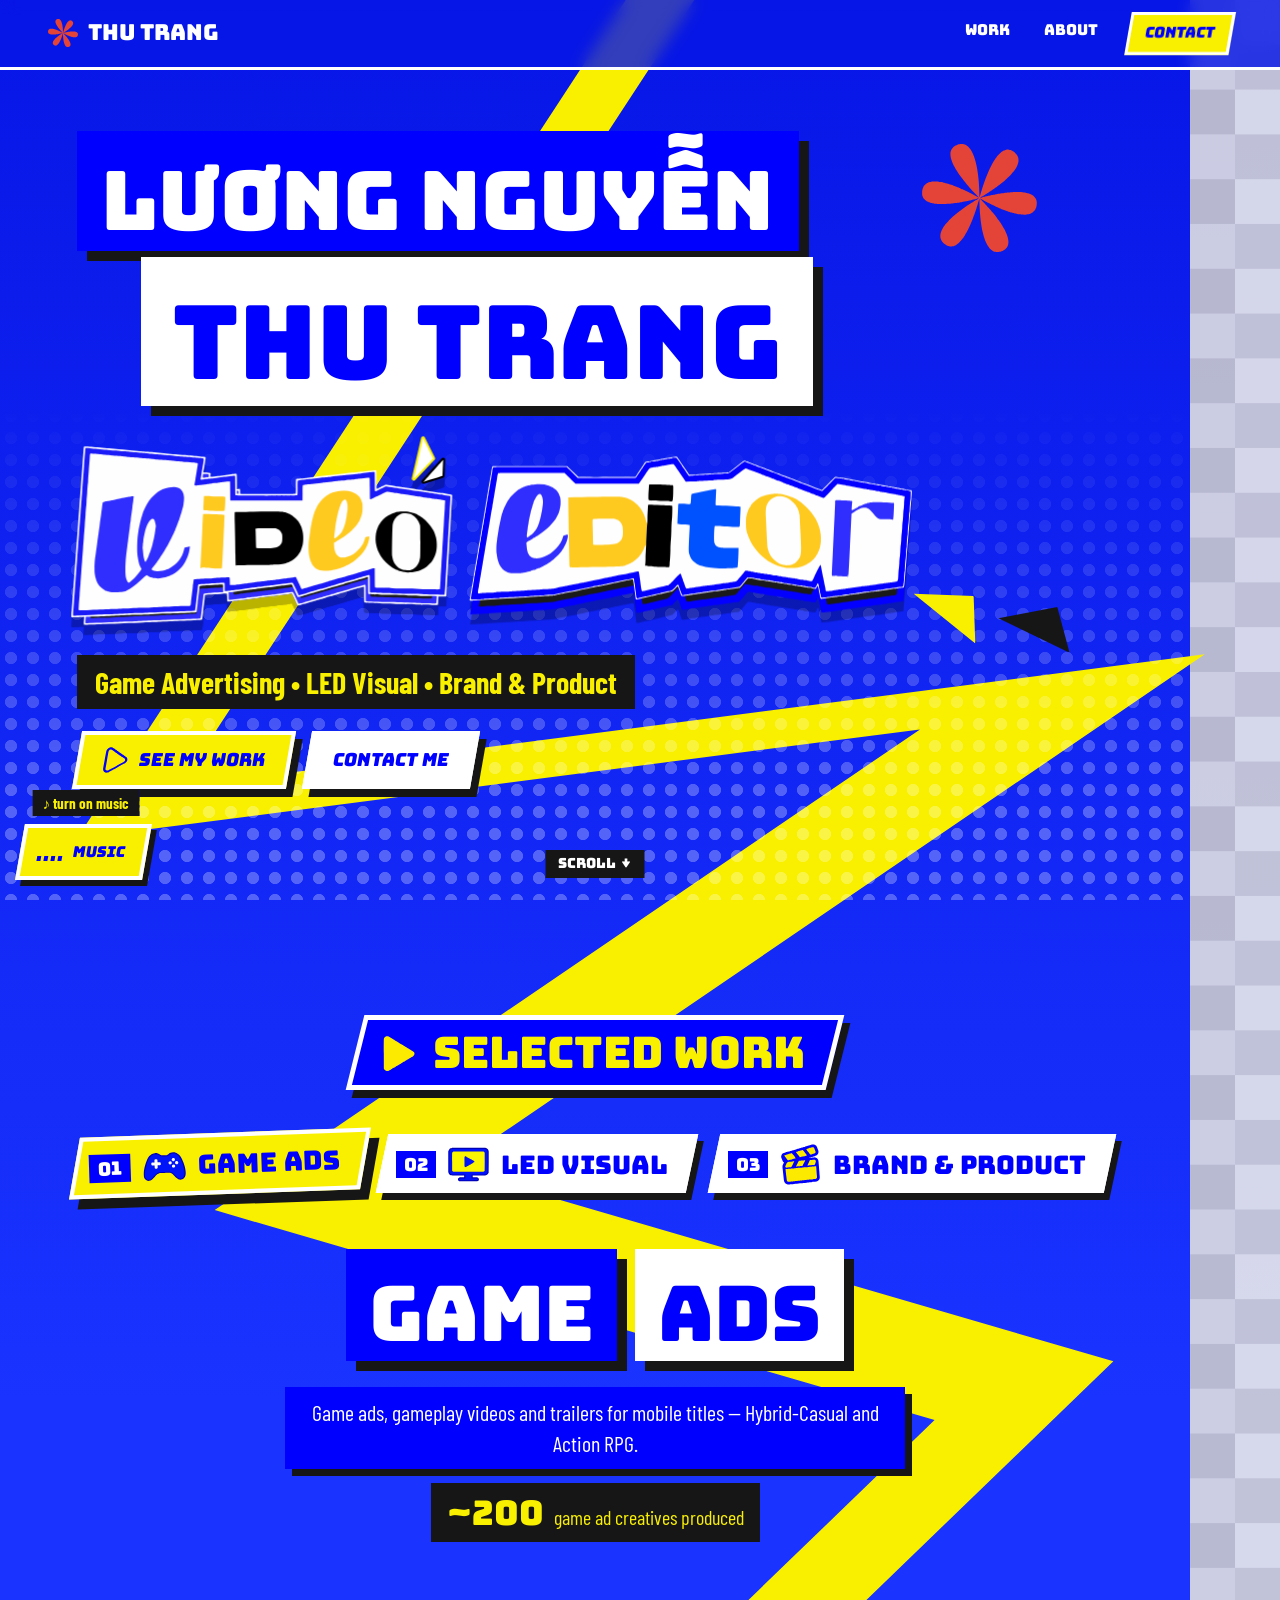
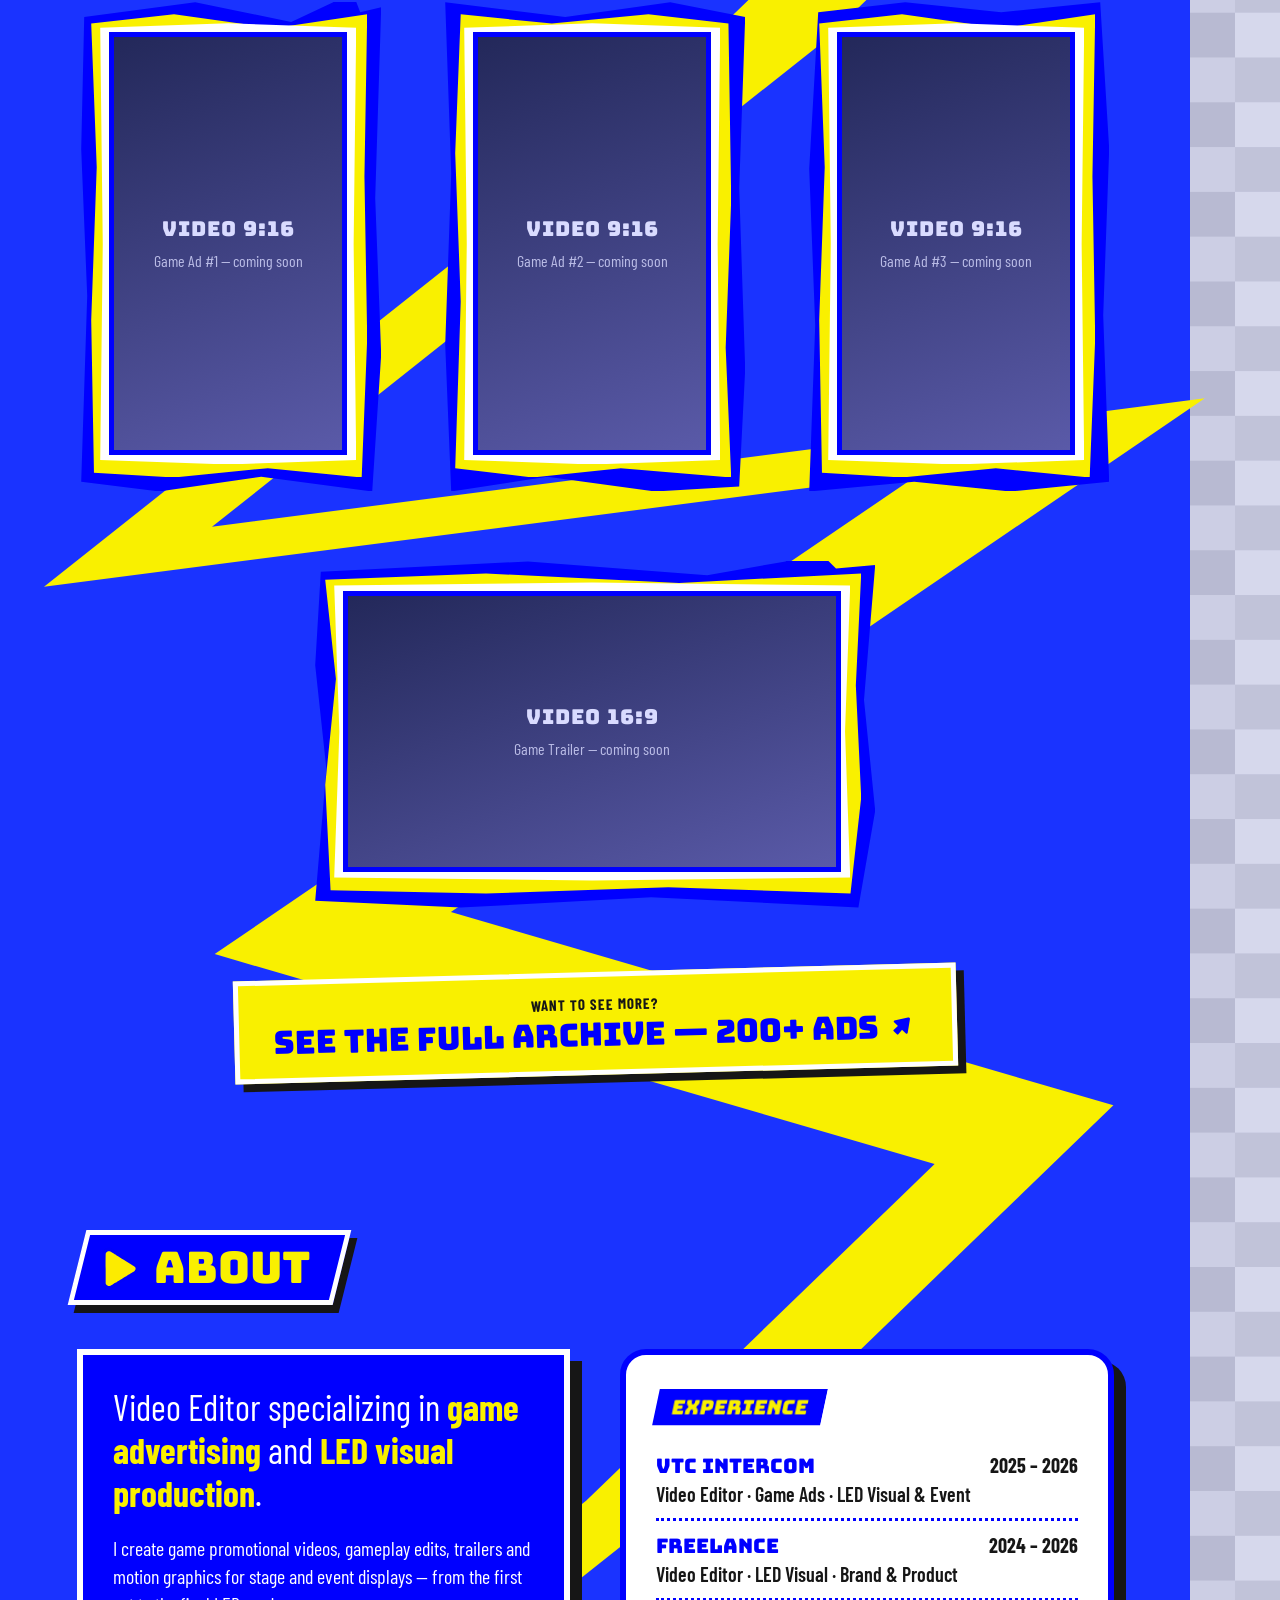
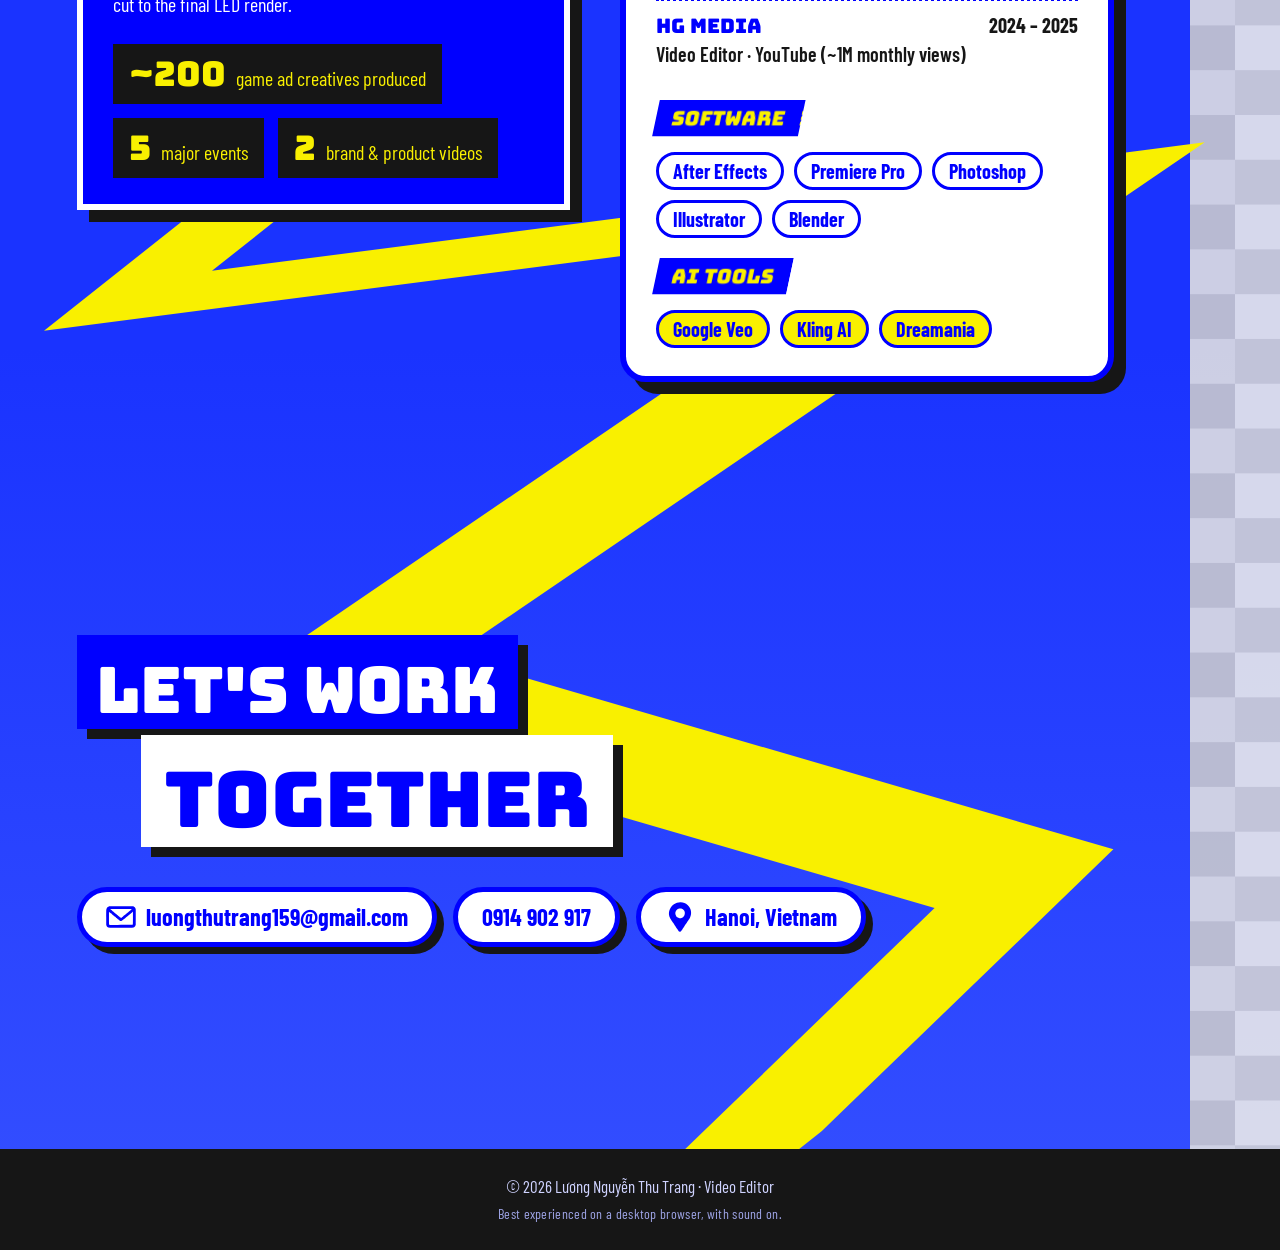
==== commit 8ce3c272: "Viewer: 'Watch in full quality' tip for YouTube/Drive clips, hidden for good after 'Got it' Co-Autho" ====
--- a/index.html
+++ b/index.html
@@ -110,6 +110,11 @@
     <button class="lb-close" type="button" data-close aria-label="Close">✕</button>
     <button class="lb-nav lb-prev" type="button" data-prev aria-label="Previous video">◀</button>
     <div class="lb-player" id="lb-player"></div>
+    <div class="hq-tip" id="hq-tip" role="status" hidden>
+      <svg viewBox="0 0 24 24" aria-hidden="true"><path d="M19.4 13a7.6 7.6 0 0 0 0-2l2.1-1.6-2-3.5-2.5 1a7.4 7.4 0 0 0-1.7-1L15 3.3h-4l-.4 2.6a7.4 7.4 0 0 0-1.7 1l-2.5-1-2 3.5L6.6 11a7.6 7.6 0 0 0 0 2l-2.1 1.6 2 3.5 2.5-1a7.4 7.4 0 0 0 1.7 1l.3 2.6h4l.4-2.6a7.4 7.4 0 0 0 1.7-1l2.5 1 2-3.5zM13 15.5A3.5 3.5 0 1 1 13 8.5a3.5 3.5 0 0 1 0 7z" transform="translate(-1 0)"/></svg>
+      <p><b>Watch in full quality</b>Open <span class="k">⚙ Settings → Quality</span> in the player and pick the highest option.</p>
+      <button type="button" data-hq-off>Got it</button>
+    </div>
     <button class="lb-nav lb-next" type="button" data-next aria-label="Next video">▶</button>
     <p class="lb-title"><span id="lb-title"></span> <span class="lb-count" id="lb-count"></span></p>
   </div>
--- a/style.css
+++ b/style.css
@@ -437,13 +437,14 @@
 
 /* panorama LED walls (wider than 4:1, e.g. 6400×768): a taller window that slowly pans across the whole wall */
 .item-pano .frame-wide .win { aspect-ratio: auto; height: var(--ph); --ph: clamp(190px, 24vw, 330px); }
-.item-pano .pv img.thumb, .item-pano .pv iframe.loop { left: 0; right: auto; width: calc(var(--ph) * var(--ar)); max-width: none;
+.item-pano .pv img.thumb, .item-pano .pv video.thumb, .item-pano .pv iframe.loop { left: 0; right: auto; width: calc(var(--ph) * var(--ar)); max-width: none;
   animation: pano 26s ease-in-out infinite alternate; }
 .item-pano .pv iframe.loop { transform: none; }
 @keyframes pano { from { left: 0; translate: 0 0; } to { left: 100%; translate: -100% 0; } }
 .item-pano .win::after { content: "◀ PANORAMA ▶"; position: absolute; right: 10px; bottom: 10px; z-index: 1; pointer-events: none;
   font: 700 12px var(--body); letter-spacing: 1px; color: var(--blue-2); background: var(--yel); padding: 3px 8px; }
 @media (prefers-reduced-motion: reduce) { .item-pano .pv img.thumb, .item-pano .pv iframe.loop { animation: none; } }
+.win video.thumb { position: absolute; inset: 0; width: 100%; height: 100%; object-fit: cover; }
 
 /* "best on desktop" note: one line in the footer for everyone, a small dismissible card on phones / tablets */
 .best-view { display: block; margin-top: 6px; font-size: 14px; color: #9ea4e6; letter-spacing: .3px; }
@@ -454,3 +455,36 @@
 .view-note p { margin: 0; font-size: 15px; line-height: 1.35; font-weight: 600; }
 .view-note b { display: block; font: 400 15px var(--display); color: var(--blue-2); margin-bottom: 2px; }
 .view-note button { flex: none; width: 34px; height: 34px; border: 0; border-radius: 50%; background: var(--yel); color: var(--blue-2); font-size: 16px; cursor: pointer; }
+
+/* marker circle that tours the category tabs: draws itself round a tab, fades out, then draws round the next one */
+.tab-ring { position: absolute; z-index: 3; pointer-events: none; overflow: visible; opacity: 0; transition: opacity .4s ease; }
+.tab-ring path { fill: none; stroke: var(--red); stroke-width: 5px; stroke-linecap: round; stroke-linejoin: round;
+  stroke-dasharray: 1; stroke-dashoffset: 1; filter: drop-shadow(2px 2px 0 var(--ink)); }
+.tab-ring.on { opacity: 1; transition: none; }
+.tab-ring.draw path { animation: ring-draw .7s cubic-bezier(.4,0,.2,1) forwards; }
+@keyframes ring-draw { to { stroke-dashoffset: 0; } }
+
+/* "full archive" link at the end of Game Ads */
+.archive { display: flex; flex-direction: column; align-items: center; gap: 4px; width: max-content; max-width: 100%; margin: 64px auto 0;
+  padding: 18px 34px; text-decoration: none; background: var(--yel); color: var(--blue-2); border: 5px solid var(--white);
+  box-shadow: 8px 8px 0 var(--ink); transform: rotate(-1.5deg); transition: transform .2s cubic-bezier(.2,1.4,.4,1), box-shadow .2s; }
+.archive-k { font: 700 15px var(--body); letter-spacing: 1px; text-transform: uppercase; color: var(--ink); }
+.archive-t { font: 400 clamp(20px, 2.6vw, 32px)/1.1 var(--display); text-align: center; }
+.archive-t i { font-style: normal; display: inline-block; transition: translate .2s; }
+.archive:hover, .archive:focus-visible { transform: rotate(0deg) scale(1.04); box-shadow: 11px 11px 0 var(--ink); outline: none; }
+.archive:hover i { translate: 4px -4px; }
+
+/* "watch in full quality" tip on top of the video viewer */
+.hq-tip { position: absolute; left: 50%; top: 22px; z-index: 3; display: flex; align-items: center; gap: 12px; width: max-content; max-width: min(560px, 86vw);
+  padding: 10px 12px 10px 14px; background: var(--yel); color: var(--ink); border: 4px solid var(--blue-2); box-shadow: 6px 6px 0 var(--ink);
+  opacity: 0; translate: -50% -16px; rotate: -1deg; pointer-events: none; transition: opacity .3s, translate .35s cubic-bezier(.2,1.4,.4,1); }
+.hq-tip[hidden] { display: none; }
+.hq-tip.show { opacity: 1; translate: -50% 0; pointer-events: auto; }
+.hq-tip svg { flex: none; width: 30px; height: 30px; fill: var(--blue-2); animation: hq-spin 4s linear infinite; }
+.hq-tip p { margin: 0; font: 600 15px/1.3 var(--body); }
+.hq-tip b { display: block; font: 400 15px var(--display); color: var(--blue-2); }
+.hq-tip .k { white-space: nowrap; font-weight: 700; background: var(--white); padding: 0 5px; }
+.hq-tip button { flex: none; border: 3px solid var(--blue-2); background: var(--white); color: var(--blue-2); font: 400 13px var(--display); padding: 6px 10px; cursor: pointer; }
+.hq-tip button:hover { background: var(--blue-2); color: var(--white); }
+@keyframes hq-spin { to { rotate: 360deg; } }
+@media (prefers-reduced-motion: reduce) { .hq-tip svg { animation: none; } }
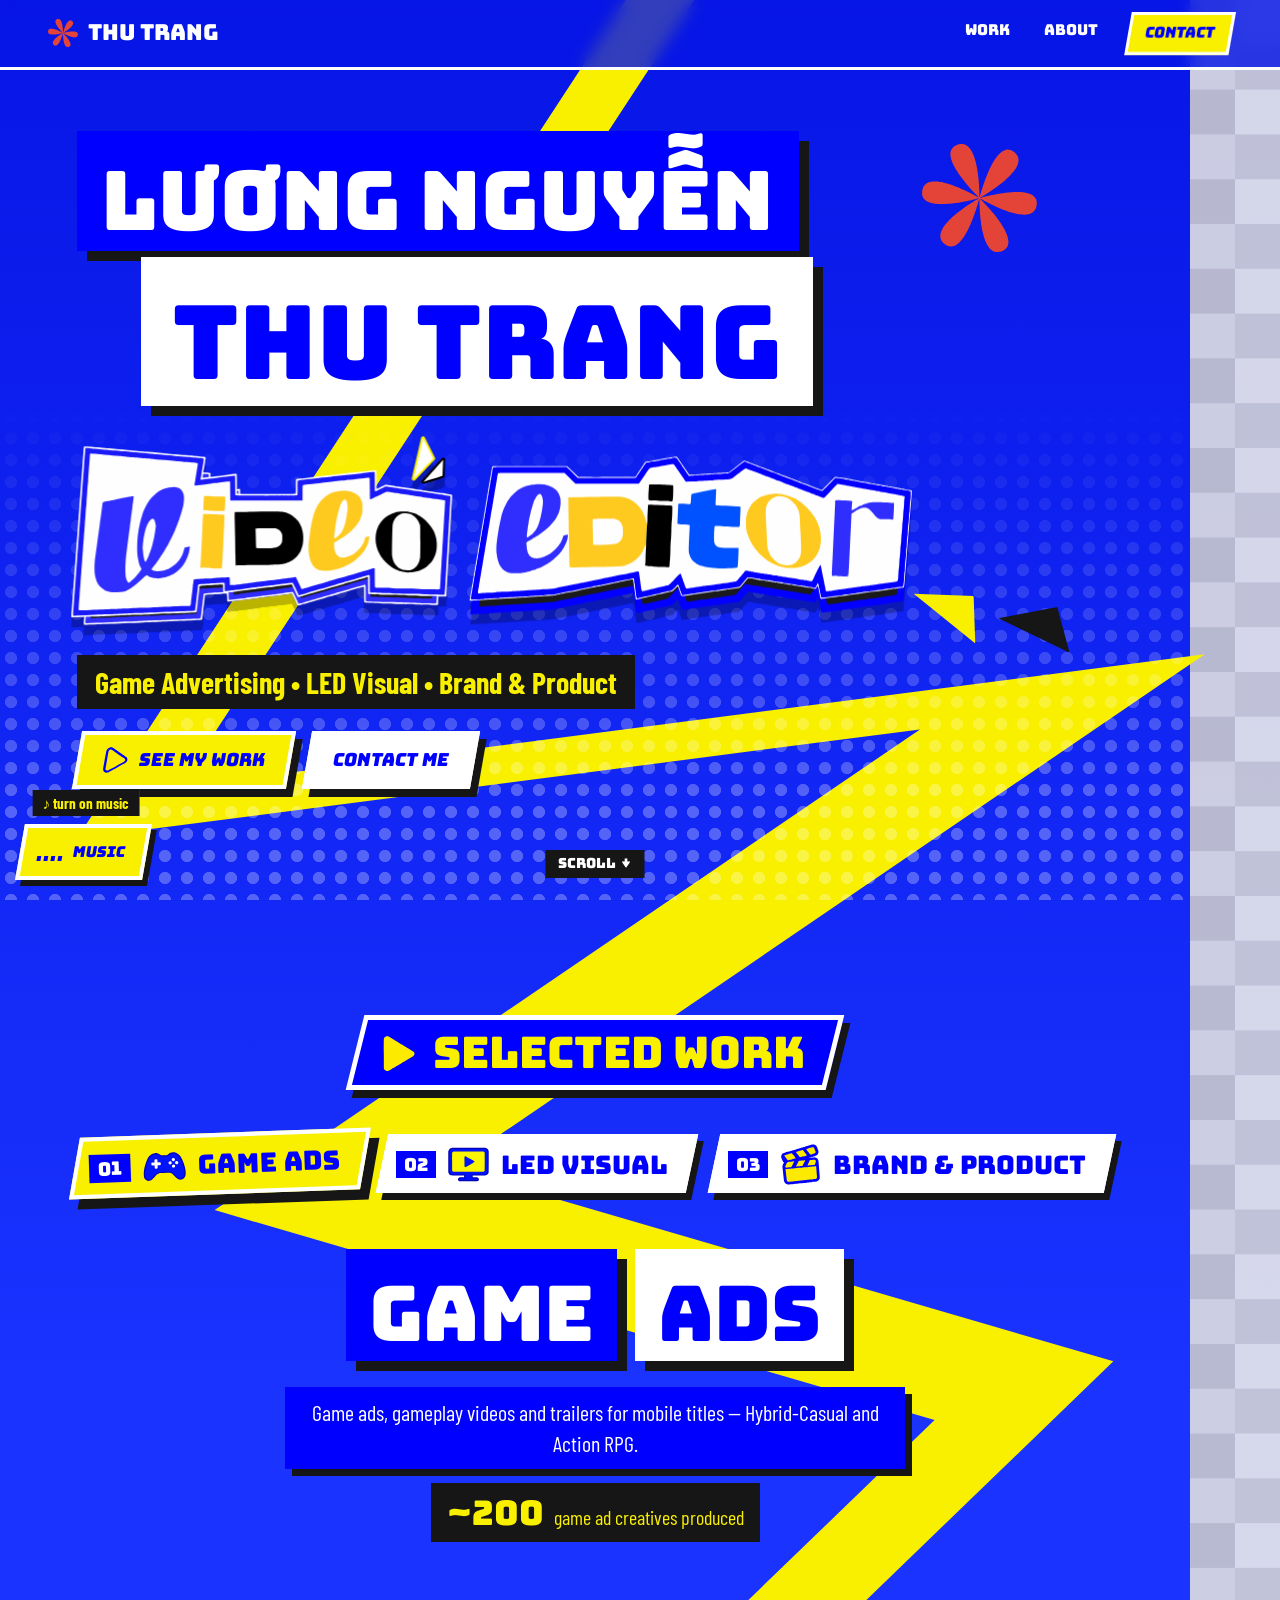
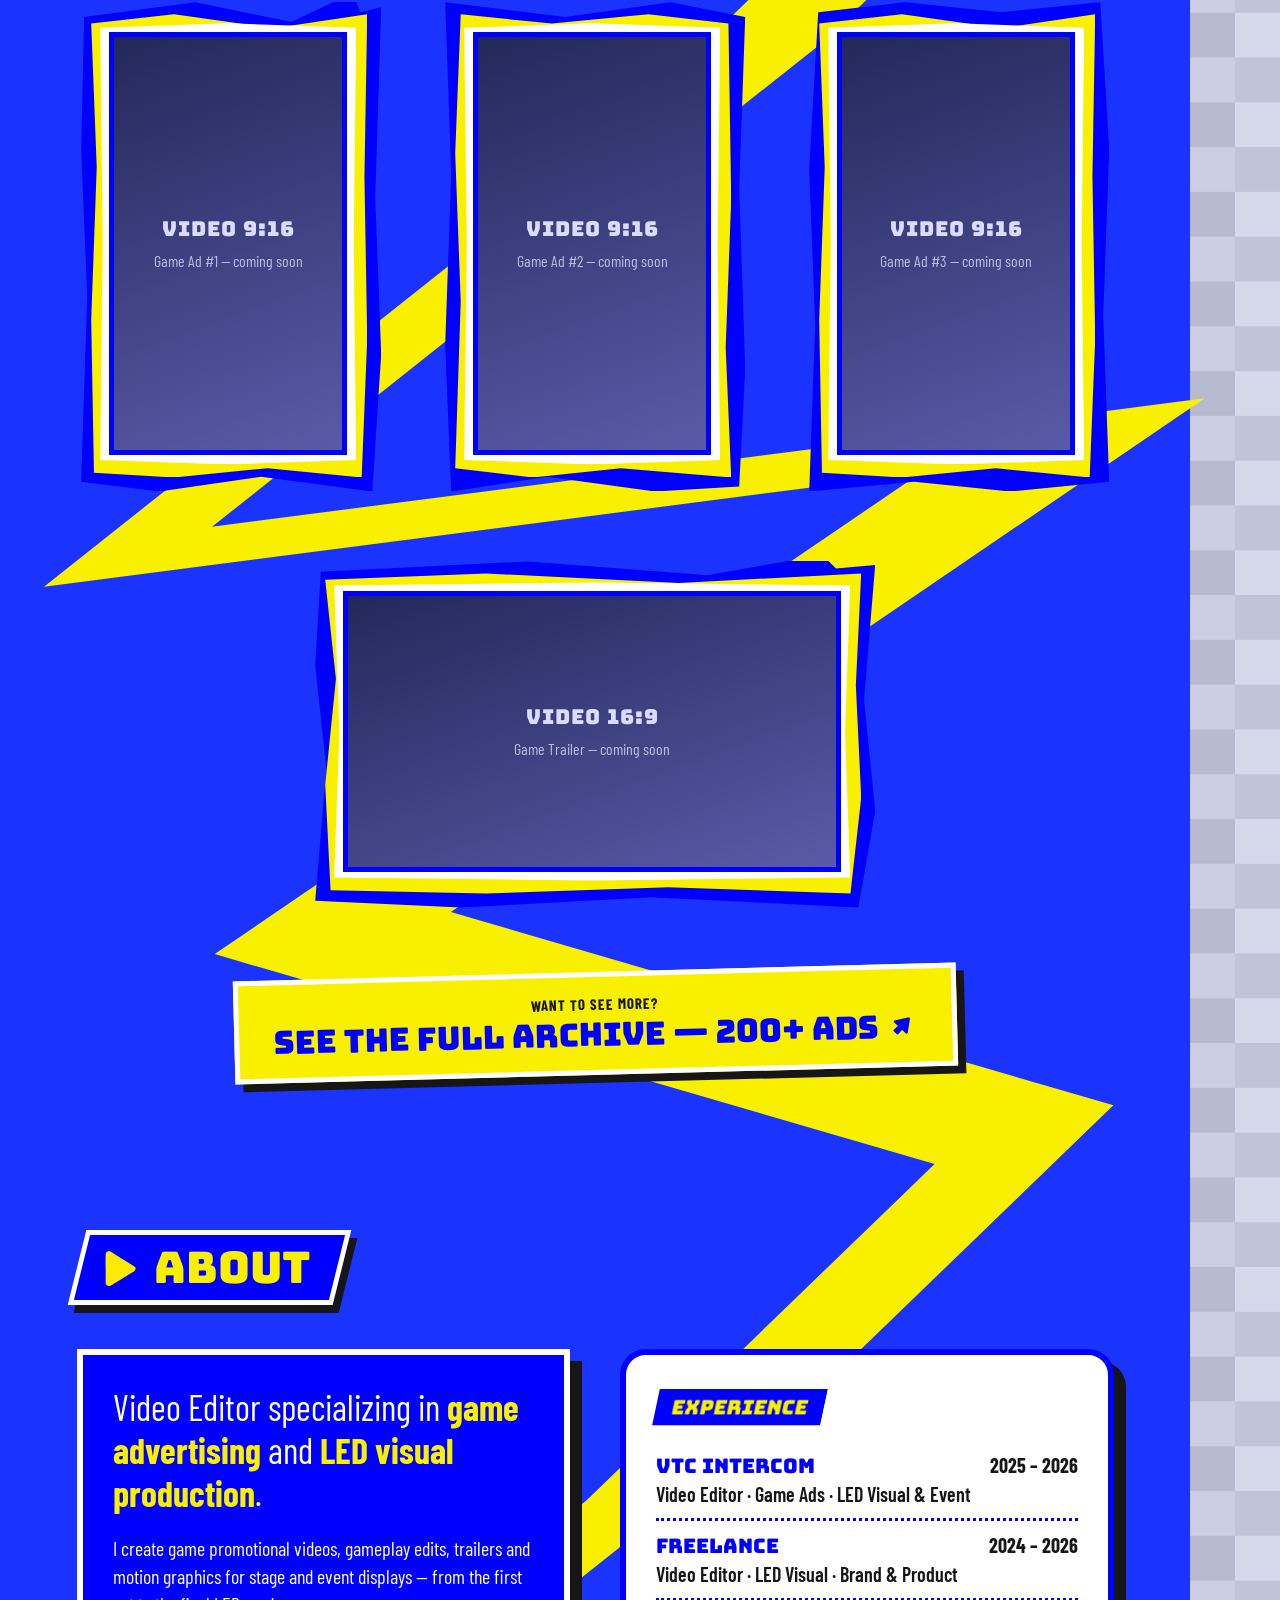
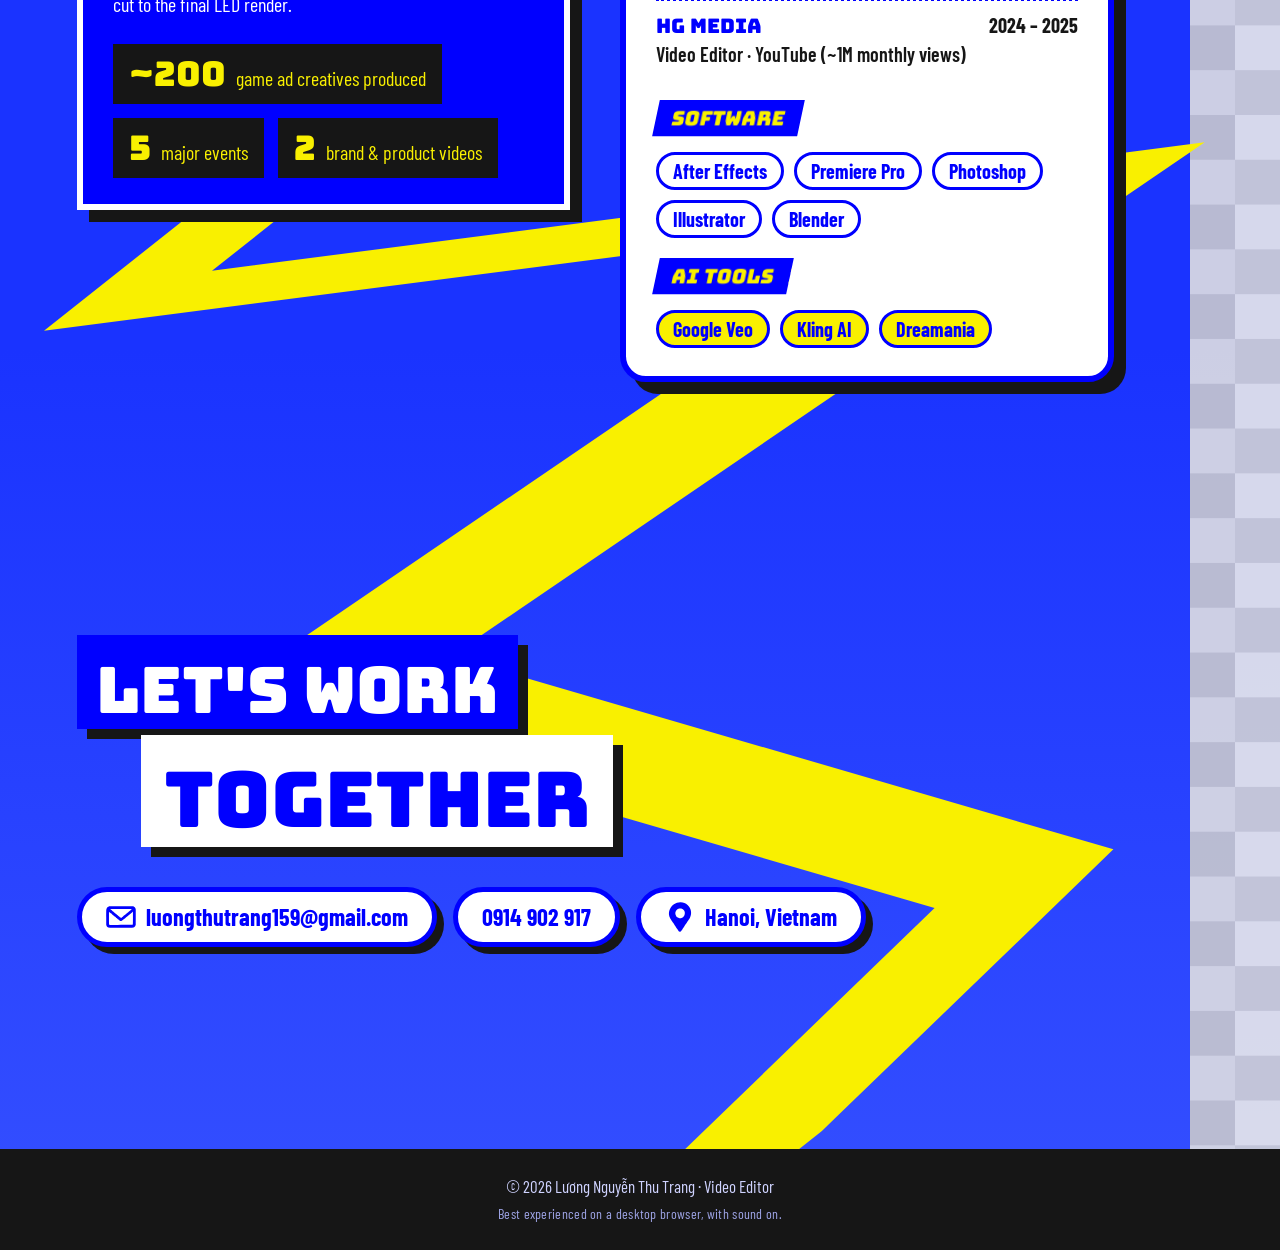
==== commit 0735136e: "Quality tip as a small sticker on the viewer's top-left corner, outside the picture Co-Authored-By: " ====
--- a/index.html
+++ b/index.html
@@ -112,8 +112,8 @@
     <div class="lb-player" id="lb-player"></div>
     <div class="hq-tip" id="hq-tip" role="status" hidden>
       <svg viewBox="0 0 24 24" aria-hidden="true"><path d="M19.4 13a7.6 7.6 0 0 0 0-2l2.1-1.6-2-3.5-2.5 1a7.4 7.4 0 0 0-1.7-1L15 3.3h-4l-.4 2.6a7.4 7.4 0 0 0-1.7 1l-2.5-1-2 3.5L6.6 11a7.6 7.6 0 0 0 0 2l-2.1 1.6 2 3.5 2.5-1a7.4 7.4 0 0 0 1.7 1l.3 2.6h4l.4-2.6a7.4 7.4 0 0 0 1.7-1l2.5 1 2-3.5zM13 15.5A3.5 3.5 0 1 1 13 8.5a3.5 3.5 0 0 1 0 7z" transform="translate(-1 0)"/></svg>
-      <p><b>Watch in full quality</b>Open <span class="k">⚙ Settings → Quality</span> in the player and pick the highest option.</p>
-      <button type="button" data-hq-off>Got it</button>
+      <p><b>Full quality</b>Set <span class="k">⚙ → Quality</span> to the highest option.</p>
+      <button type="button" data-hq-off aria-label="Got it, hide this tip">✕</button>
     </div>
     <button class="lb-nav lb-next" type="button" data-next aria-label="Next video">▶</button>
     <p class="lb-title"><span id="lb-title"></span> <span class="lb-count" id="lb-count"></span></p>
--- a/style.css
+++ b/style.css
@@ -474,17 +474,20 @@
 .archive:hover, .archive:focus-visible { transform: rotate(0deg) scale(1.04); box-shadow: 11px 11px 0 var(--ink); outline: none; }
 .archive:hover i { translate: 4px -4px; }
 
-/* "watch in full quality" tip on top of the video viewer */
-.hq-tip { position: absolute; left: 50%; top: 22px; z-index: 3; display: flex; align-items: center; gap: 12px; width: max-content; max-width: min(560px, 86vw);
-  padding: 10px 12px 10px 14px; background: var(--yel); color: var(--ink); border: 4px solid var(--blue-2); box-shadow: 6px 6px 0 var(--ink);
-  opacity: 0; translate: -50% -16px; rotate: -1deg; pointer-events: none; transition: opacity .3s, translate .35s cubic-bezier(.2,1.4,.4,1); }
+/* "watch in full quality" sticker, hanging off the top-left corner of the viewer (outside the picture) */
+.hq-tip { position: absolute; left: 0; top: 0; z-index: 3; display: flex; align-items: center; gap: 8px; width: 250px;
+  padding: 8px 10px; background: var(--yel); color: var(--ink); border: 4px solid var(--blue-2); box-shadow: 5px 5px 0 var(--ink);
+  opacity: 0; translate: -74% -48%; scale: .6; rotate: -8deg; pointer-events: none;
+  transition: opacity .25s, scale .4s cubic-bezier(.2,1.6,.4,1); }
 .hq-tip[hidden] { display: none; }
-.hq-tip.show { opacity: 1; translate: -50% 0; pointer-events: auto; }
-.hq-tip svg { flex: none; width: 30px; height: 30px; fill: var(--blue-2); animation: hq-spin 4s linear infinite; }
-.hq-tip p { margin: 0; font: 600 15px/1.3 var(--body); }
-.hq-tip b { display: block; font: 400 15px var(--display); color: var(--blue-2); }
-.hq-tip .k { white-space: nowrap; font-weight: 700; background: var(--white); padding: 0 5px; }
-.hq-tip button { flex: none; border: 3px solid var(--blue-2); background: var(--white); color: var(--blue-2); font: 400 13px var(--display); padding: 6px 10px; cursor: pointer; }
+.hq-tip.show { opacity: 1; scale: 1; pointer-events: auto; }
+.hq-tip svg { flex: none; width: 26px; height: 26px; fill: var(--blue-2); animation: hq-spin 4s linear infinite; }
+.hq-tip p { margin: 0; font: 600 13px/1.25 var(--body); }
+.hq-tip b { display: block; font: 400 13px var(--display); color: var(--blue-2); }
+.hq-tip .k { white-space: nowrap; font-weight: 700; }
+.hq-tip button { position: absolute; right: -12px; top: -12px; width: 26px; height: 26px; padding: 0; border-radius: 50%;
+  border: 3px solid var(--blue-2); background: var(--white); color: var(--blue-2); font: 700 12px/1 var(--body); cursor: pointer; }
 .hq-tip button:hover { background: var(--blue-2); color: var(--white); }
+@media (max-width: 700px) { .hq-tip { width: 210px; translate: -8% -78%; } }
 @keyframes hq-spin { to { rotate: 360deg; } }
 @media (prefers-reduced-motion: reduce) { .hq-tip svg { animation: none; } }
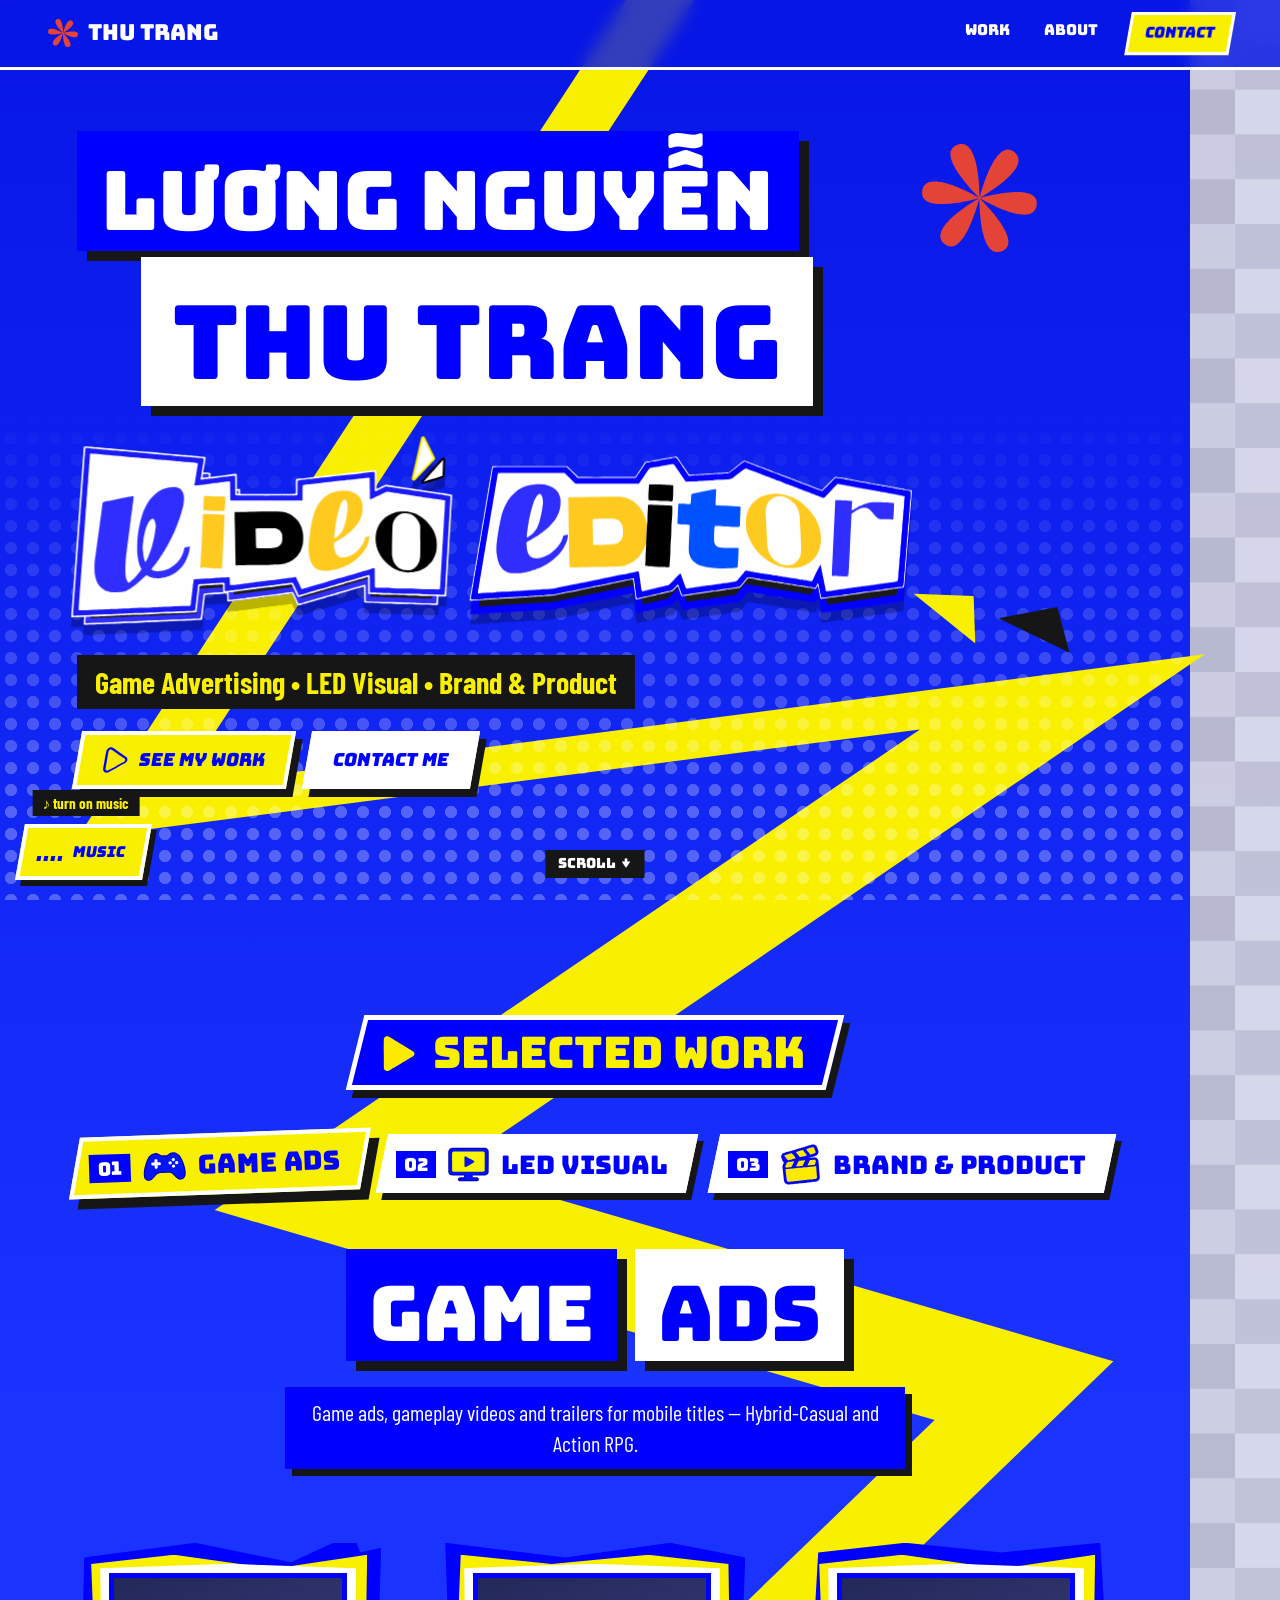
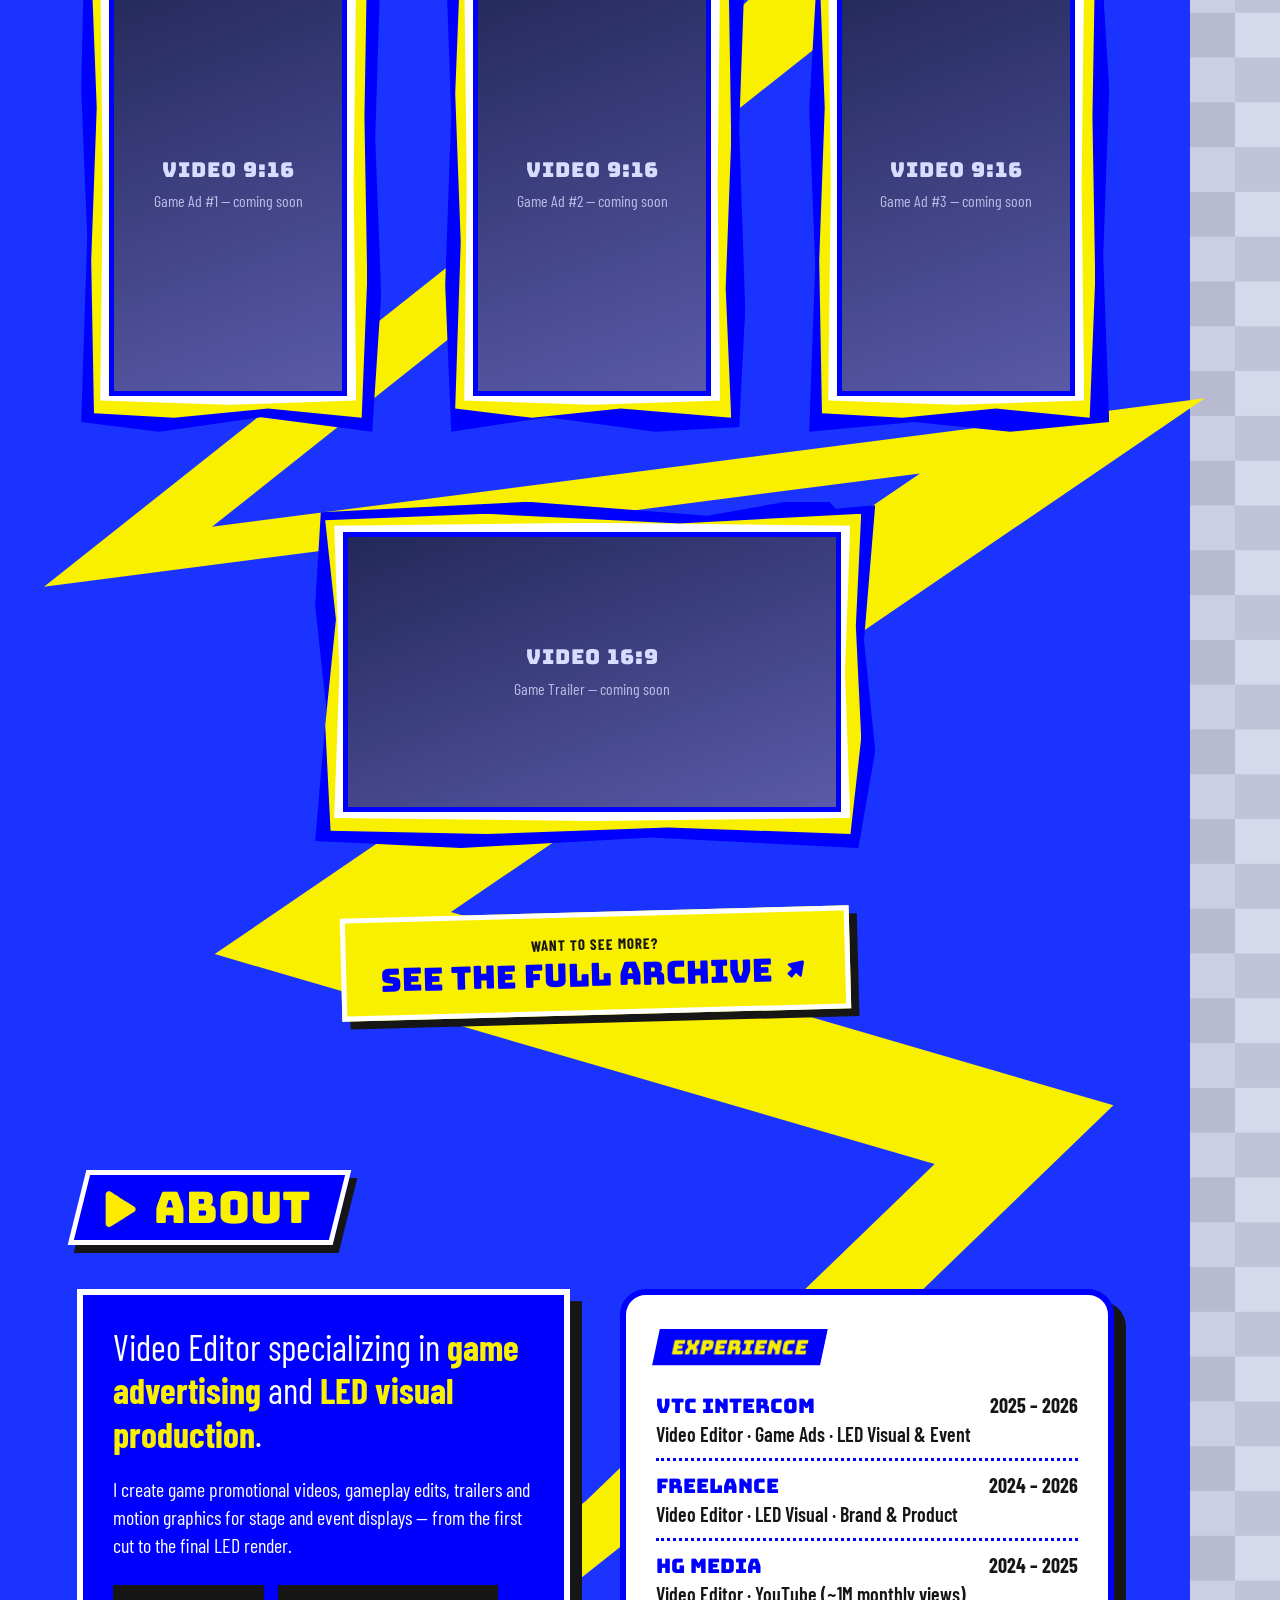
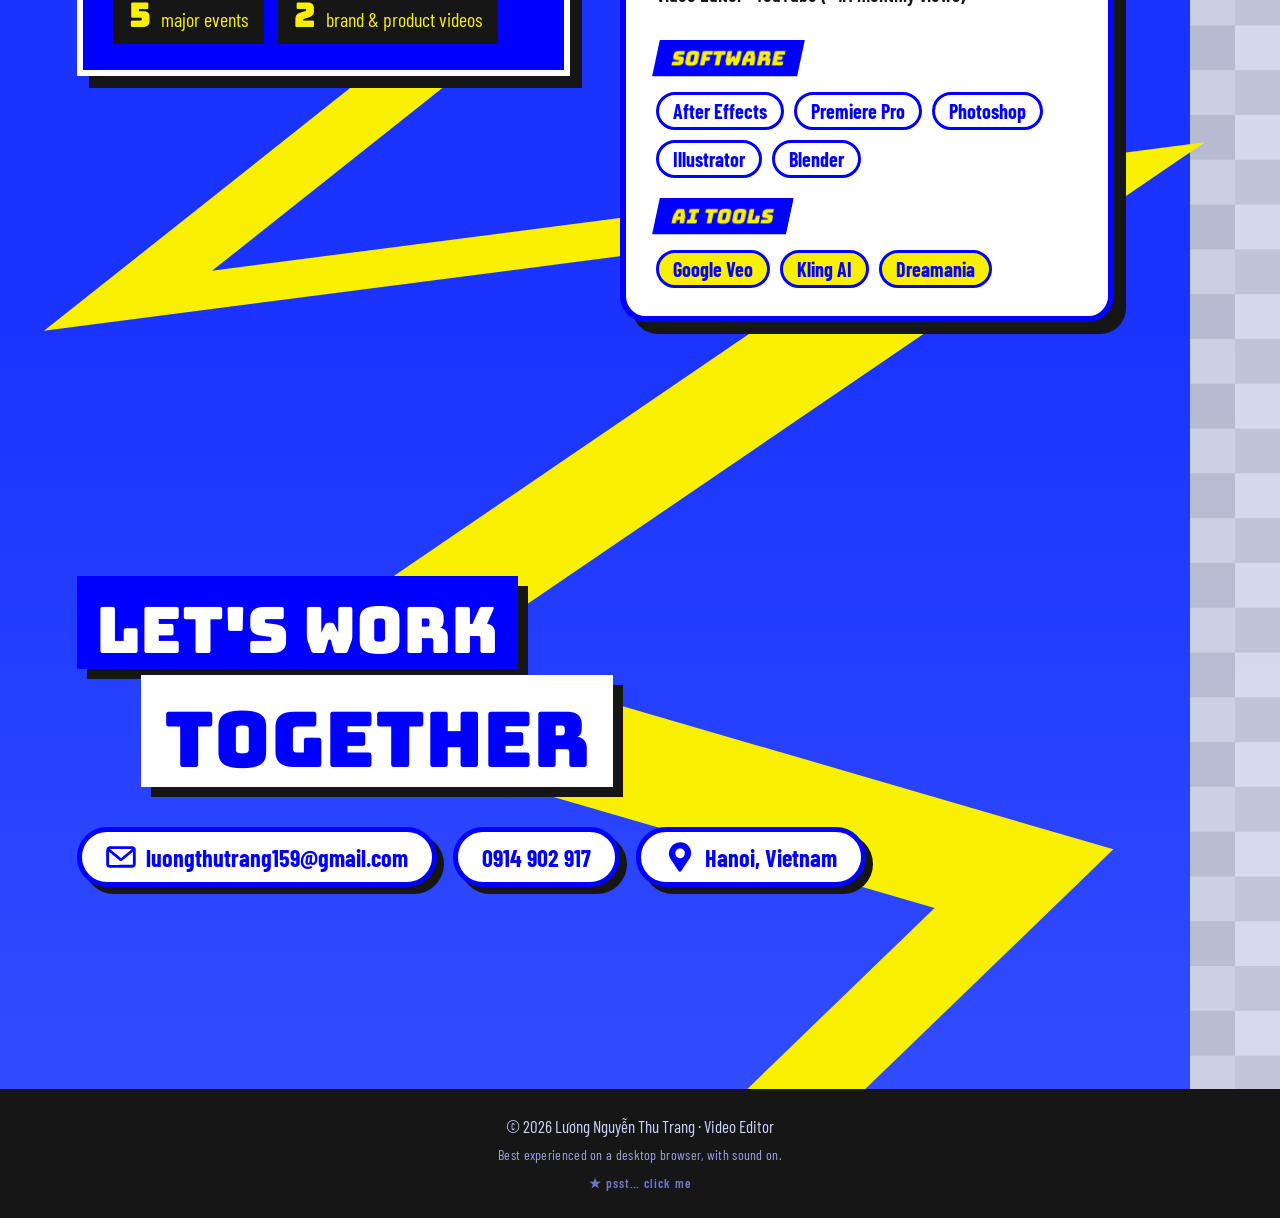
==== commit f91a2e1a: "5 more songs (18 total); easter egg after 10 minutes on the page + 'psst' button in the footer Co-Au" ====
--- a/index.html
+++ b/index.html
@@ -96,7 +96,16 @@
 </main>
 
 <footer class="foot">© <span id="yr"></span> Lương Nguyễn Thu Trang · Video Editor
-  <small class="best-view">Best experienced on a desktop browser, with sound on.</small></footer>
+  <small class="best-view">Best experienced on a desktop browser, with sound on.</small>
+  <button class="egg-btn" type="button" data-egg>★ psst… click me</button></footer>
+
+<div class="egg" id="egg" role="dialog" aria-modal="true" aria-labelledby="egg-title" hidden>
+  <button class="egg-close" type="button" data-egg-close aria-label="Close">✕</button>
+  <div class="egg-burst" aria-hidden="true"></div>
+  <div class="egg-stage"><canvas id="egg-canvas" aria-hidden="true"></canvas><span class="egg-star" aria-hidden="true">★</span></div>
+  <h2 class="egg-title name-block" id="egg-title"><span class="nb nb-1">STILL HERE AFTER</span><span class="nb nb-2">10 MINUTES?!</span></h2>
+  <p class="egg-sub">Thank you so much for staying this long 💛</p>
+</div>
 
 <div class="view-note" id="view-note" role="note" hidden>
   <p><b>Viewing on a phone?</b> This portfolio is best experienced on a desktop browser — larger previews, the full music player and sound.</p>
@@ -112,8 +121,8 @@
     <div class="lb-player" id="lb-player"></div>
     <div class="hq-tip" id="hq-tip" role="status" hidden>
       <svg viewBox="0 0 24 24" aria-hidden="true"><path d="M19.4 13a7.6 7.6 0 0 0 0-2l2.1-1.6-2-3.5-2.5 1a7.4 7.4 0 0 0-1.7-1L15 3.3h-4l-.4 2.6a7.4 7.4 0 0 0-1.7 1l-2.5-1-2 3.5L6.6 11a7.6 7.6 0 0 0 0 2l-2.1 1.6 2 3.5 2.5-1a7.4 7.4 0 0 0 1.7 1l.3 2.6h4l.4-2.6a7.4 7.4 0 0 0 1.7-1l2.5 1 2-3.5zM13 15.5A3.5 3.5 0 1 1 13 8.5a3.5 3.5 0 0 1 0 7z" transform="translate(-1 0)"/></svg>
-      <p><b>Full quality</b>Set <span class="k">⚙ → Quality</span> to the highest option.</p>
-      <button type="button" data-hq-off aria-label="Got it, hide this tip">✕</button>
+      <p><b>Watch in full quality:</b> <span class="k">Settings → Quality</span> → pick the highest</p>
+      <button type="button" data-hq-off>Got it</button>
     </div>
     <button class="lb-nav lb-next" type="button" data-next aria-label="Next video">▶</button>
     <p class="lb-title"><span id="lb-title"></span> <span class="lb-count" id="lb-count"></span></p>
--- a/style.css
+++ b/style.css
@@ -474,20 +474,67 @@
 .archive:hover, .archive:focus-visible { transform: rotate(0deg) scale(1.04); box-shadow: 11px 11px 0 var(--ink); outline: none; }
 .archive:hover i { translate: 4px -4px; }
 
-/* "watch in full quality" sticker, hanging off the top-left corner of the viewer (outside the picture) */
-.hq-tip { position: absolute; left: 0; top: 0; z-index: 3; display: flex; align-items: center; gap: 8px; width: 250px;
-  padding: 8px 10px; background: var(--yel); color: var(--ink); border: 4px solid var(--blue-2); box-shadow: 5px 5px 0 var(--ink);
-  opacity: 0; translate: -74% -48%; scale: .6; rotate: -8deg; pointer-events: none;
-  transition: opacity .25s, scale .4s cubic-bezier(.2,1.6,.4,1); }
+/* "watch in full quality" tip: one line in the title row under the video (never on the picture) */
+.hq-tip { position: absolute; right: 70px; bottom: -4px; z-index: 3; display: flex; align-items: center; gap: 10px; width: max-content; max-width: calc(100% - 120px);
+  padding: 5px 6px 5px 10px; background: var(--yel); color: var(--ink); border: 3px solid var(--blue-2); box-shadow: 4px 4px 0 var(--ink);
+  opacity: 0; translate: 0 10px; rotate: -1deg; pointer-events: none; transition: opacity .3s, translate .35s cubic-bezier(.2,1.4,.4,1); }
 .hq-tip[hidden] { display: none; }
-.hq-tip.show { opacity: 1; scale: 1; pointer-events: auto; }
-.hq-tip svg { flex: none; width: 26px; height: 26px; fill: var(--blue-2); animation: hq-spin 4s linear infinite; }
-.hq-tip p { margin: 0; font: 600 13px/1.25 var(--body); }
-.hq-tip b { display: block; font: 400 13px var(--display); color: var(--blue-2); }
-.hq-tip .k { white-space: nowrap; font-weight: 700; }
-.hq-tip button { position: absolute; right: -12px; top: -12px; width: 26px; height: 26px; padding: 0; border-radius: 50%;
-  border: 3px solid var(--blue-2); background: var(--white); color: var(--blue-2); font: 700 12px/1 var(--body); cursor: pointer; }
+.hq-tip.show { opacity: 1; translate: 0 0; pointer-events: auto; }
+.hq-tip svg { flex: none; width: 22px; height: 22px; fill: var(--blue-2); animation: hq-spin 4s linear infinite; }
+.hq-tip p { margin: 0; font: 600 14px/1.2 var(--body); white-space: nowrap; }
+.hq-tip b { font: 400 13px var(--display); color: var(--blue-2); }
+.hq-tip .k { font-weight: 700; background: var(--white); padding: 0 5px; }
+.hq-tip button { flex: none; border: 2px solid var(--blue-2); background: var(--white); color: var(--blue-2); font: 400 12px var(--display); padding: 4px 8px; cursor: pointer; }
 .hq-tip button:hover { background: var(--blue-2); color: var(--white); }
-@media (max-width: 700px) { .hq-tip { width: 210px; translate: -8% -78%; } }
+@media (max-width: 900px) { .hq-tip { right: 0; left: 0; bottom: auto; top: calc(100% + 10px); margin: 0 auto; max-width: 100%; }
+  .hq-tip p { white-space: normal; } }
 @keyframes hq-spin { to { rotate: 360deg; } }
 @media (prefers-reduced-motion: reduce) { .hq-tip svg { animation: none; } }
+
+/* ---------- phones: denser work grid (2 vertical ads per row, slimmer paper frames) ---------- */
+@media (max-width: 700px) {
+  .grid { gap: 34px 16px; }
+  .grid-vert { grid-template-columns: repeat(2, minmax(0, 1fr)); margin-bottom: 40px; }
+  .grid-wide, .grid-ultra { grid-template-columns: minmax(0, 1fr); }
+  .item, .frame-lg { margin: 12px 12px 14px 10px; }
+  .frame .p1 { inset: -12px -13px -14px -11px; }
+  .frame .p2 { inset: -7px -8px -9px -7px; }
+  .frame .p3 { inset: -4px; }
+  .item:hover .frame, .item:focus-within .frame { transform: none; }
+  .item-cap { margin-top: 16px; }
+  .item-cap span { font-size: 14px; padding: 4px 8px; }
+  .sound { display: none; }
+  .mute-btn { width: 34px; height: 34px; right: 6px; top: 6px; font-size: 15px; border-width: 2px; }
+  .clip-strip { gap: 6px; margin-top: 24px; }
+  .item-cap + .clip-strip { margin-top: 10px; }
+  .strip-tile { border-width: 2px; box-shadow: 2px 2px 0 var(--ink); }
+  .panel-side p { font-size: 17px; }
+  .panel-head { margin-bottom: 20px; }
+  .tabs { gap: 12px; margin-bottom: 34px; }
+  .archive { margin-top: 30px; padding: 12px 18px; }
+}
+
+/* ---------- easter egg ---------- */
+.egg-btn { display: block; margin: 10px auto 0; border: 0; background: none; color: #6f75c9; font: 600 13px var(--body); letter-spacing: 1px; cursor: pointer; }
+.egg-btn:hover { color: var(--yel); }
+.egg[hidden] { display: none; }
+.egg { position: fixed; inset: 0; z-index: 90; display: grid; place-items: center; align-content: center; gap: 18px; padding: 24px;
+  background: rgba(10, 14, 120, .88); text-align: center; overflow: hidden; }
+.egg-burst { position: absolute; inset: -20%; z-index: -1; opacity: .9;
+  background: repeating-conic-gradient(from 0deg, var(--blue-2) 0 9deg, transparent 9deg 18deg); animation: egg-spin 40s linear infinite; }
+.egg-stage { position: relative; display: grid; place-items: center; }
+.egg-stage canvas { display: none; max-height: 52vh; max-width: 88vw; width: auto; height: auto; filter: drop-shadow(8px 8px 0 var(--ink)); }
+.egg.has-video .egg-stage canvas { display: block; }
+.egg.has-video .egg-star { display: none; }
+.egg-star { font-size: clamp(120px, 22vw, 220px); line-height: 1; color: var(--yel); text-shadow: 8px 8px 0 var(--ink); animation: egg-bob 1.2s ease-in-out infinite; }
+.egg-title { margin: 0; font-size: clamp(30px, 6vw, 72px); }
+.egg-sub { margin: 0; font: 700 clamp(18px, 2.4vw, 28px) var(--body); color: var(--white); background: var(--ink); padding: 6px 16px; rotate: -1deg; }
+.egg-close { position: absolute; top: 20px; right: 20px; width: 54px; height: 54px; border-radius: 50%; border: 5px solid var(--white);
+  background: var(--red); color: var(--white); font-size: 22px; cursor: pointer; box-shadow: 5px 5px 0 var(--ink); }
+.egg.in .egg-stage { animation: egg-pop .6s cubic-bezier(.2,1.6,.4,1) both; }
+.egg.in .egg-title { animation: egg-pop .6s .15s cubic-bezier(.2,1.6,.4,1) both; }
+.egg.in .egg-sub { animation: egg-pop .6s .3s cubic-bezier(.2,1.6,.4,1) both; }
+@keyframes egg-pop { from { opacity: 0; scale: .4; rotate: -12deg; } }
+@keyframes egg-spin { to { rotate: 360deg; } }
+@keyframes egg-bob { 50% { translate: 0 -14px; rotate: 8deg; } }
+@media (prefers-reduced-motion: reduce) { .egg-burst, .egg-star { animation: none; } }
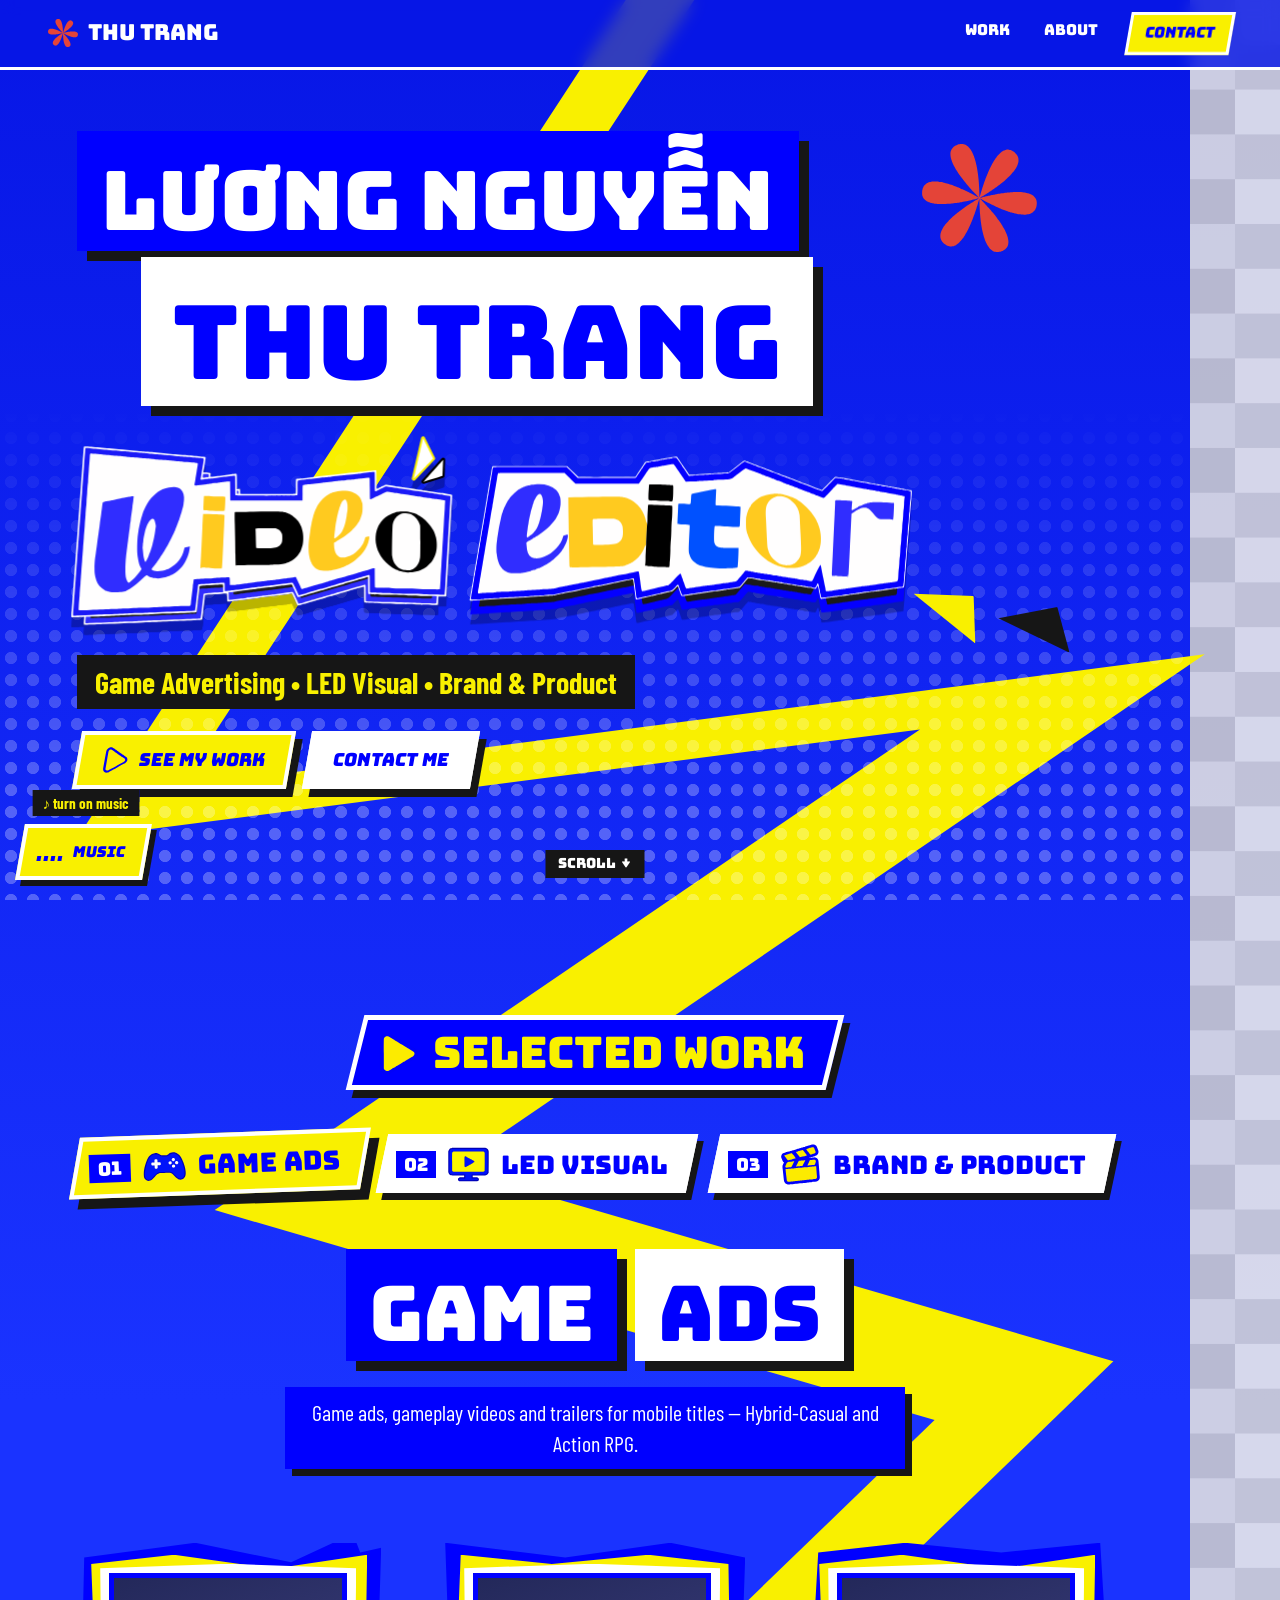
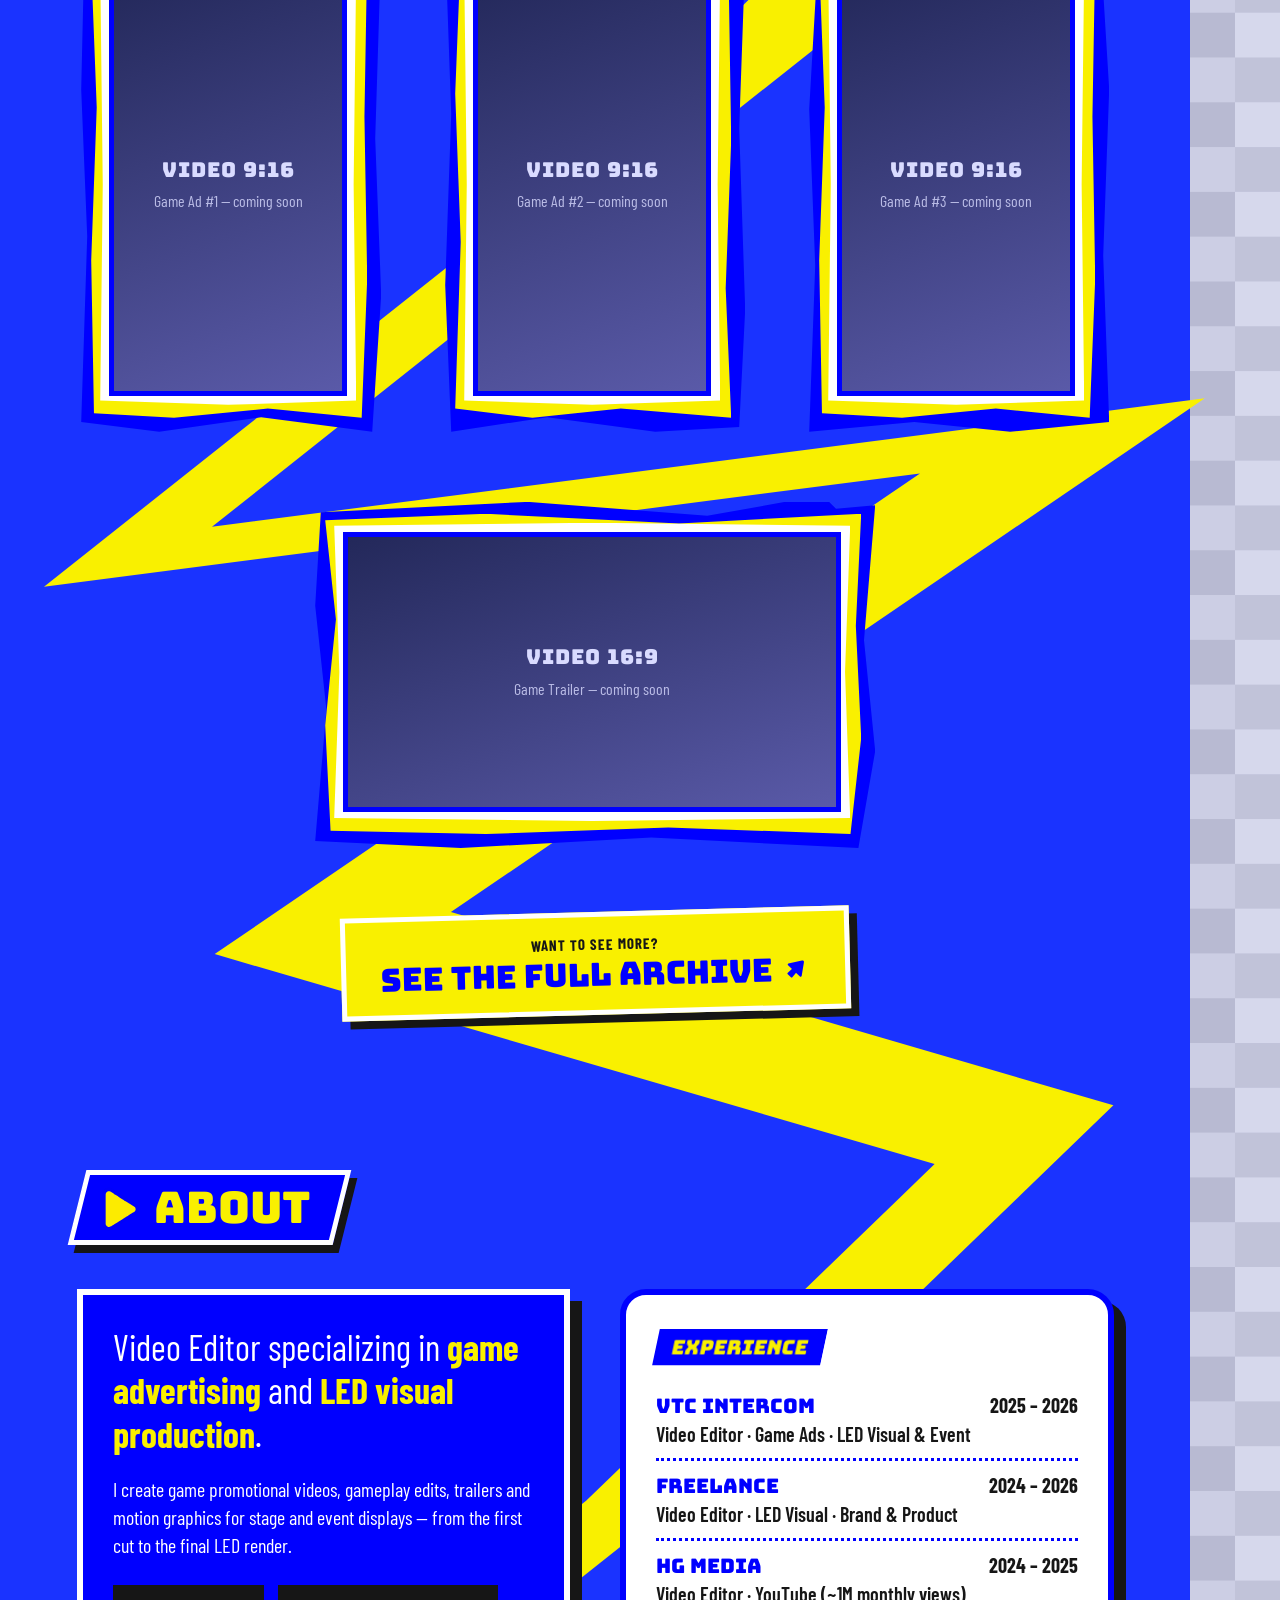
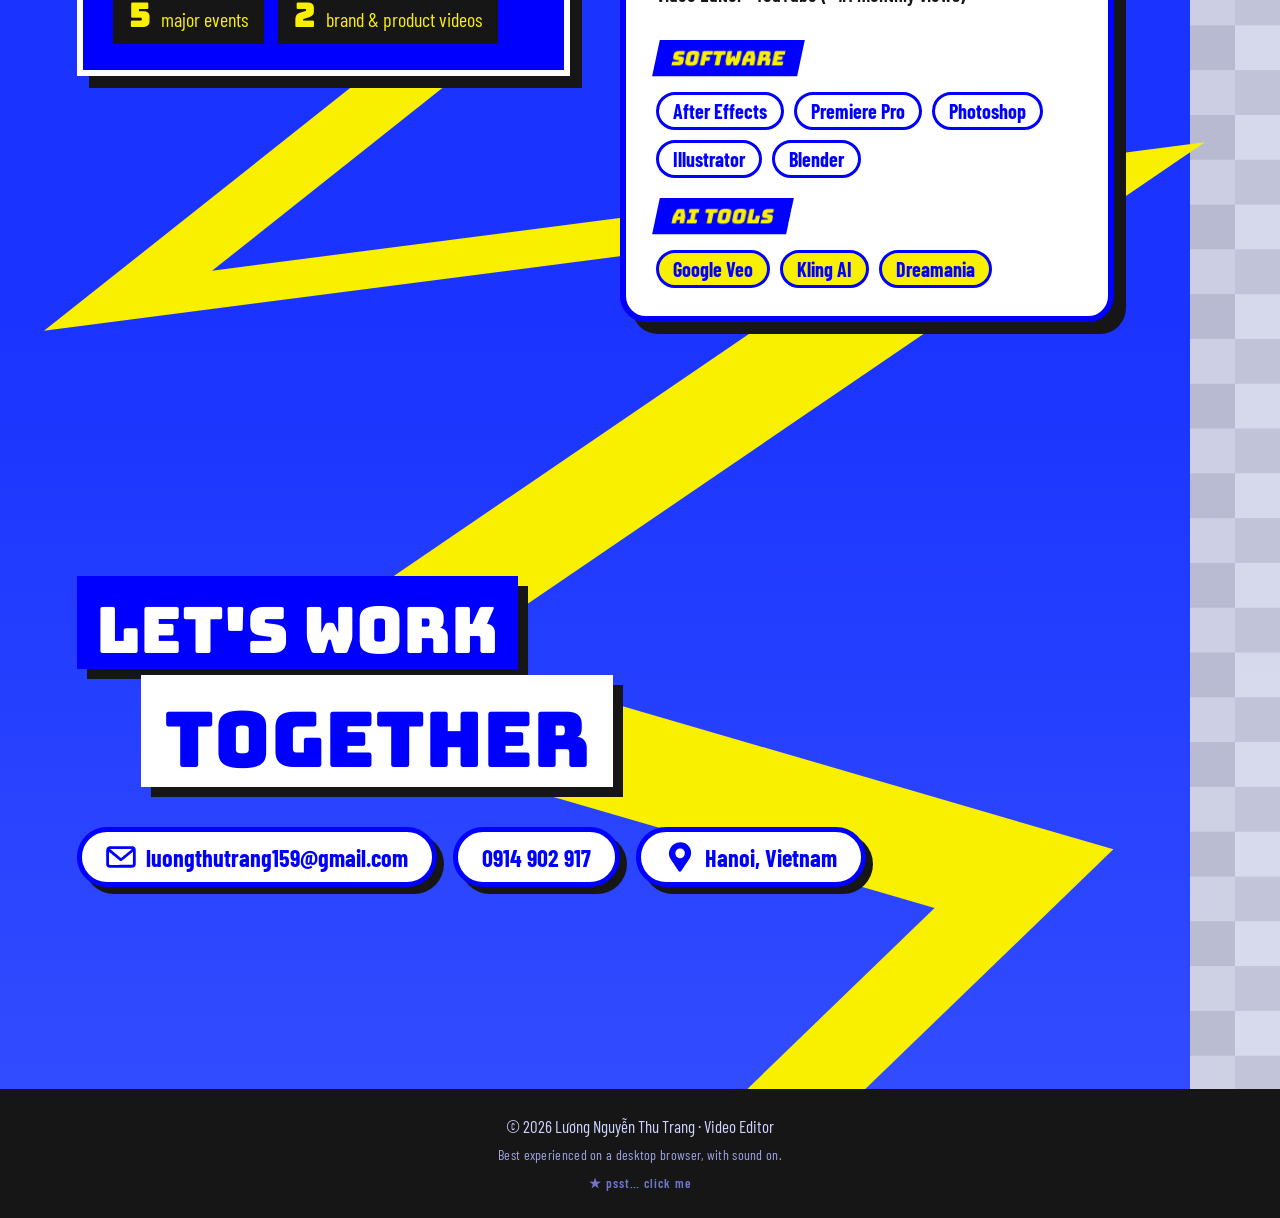
==== commit 535479d1: "Easter egg: keyed green-screen video (colour + matte, plays everywhere) with sound, text in the side" ====
--- a/index.html
+++ b/index.html
@@ -103,8 +103,9 @@
   <button class="egg-close" type="button" data-egg-close aria-label="Close">✕</button>
   <div class="egg-burst" aria-hidden="true"></div>
   <div class="egg-stage"><canvas id="egg-canvas" aria-hidden="true"></canvas><span class="egg-star" aria-hidden="true">★</span></div>
-  <h2 class="egg-title name-block" id="egg-title"><span class="nb nb-1">STILL HERE AFTER</span><span class="nb nb-2">10 MINUTES?!</span></h2>
-  <p class="egg-sub">Thank you so much for staying this long 💛</p>
+  <div class="egg-left"><h2 class="egg-title name-block" id="egg-title"><span class="nb nb-1">STILL HERE</span><span class="nb nb-2">AFTER 10 MIN?!</span></h2></div>
+  <div class="egg-right"><p class="egg-sub">Thank you so much<br>for staying this long 💛</p></div>
+  <button class="egg-sound" type="button" hidden>🔊 Sound on</button>
 </div>
 
 <div class="view-note" id="view-note" role="note" hidden>
--- a/style.css
+++ b/style.css
@@ -522,18 +522,33 @@
   background: rgba(10, 14, 120, .88); text-align: center; overflow: hidden; }
 .egg-burst { position: absolute; inset: -20%; z-index: -1; opacity: .9;
   background: repeating-conic-gradient(from 0deg, var(--blue-2) 0 9deg, transparent 9deg 18deg); animation: egg-spin 40s linear infinite; }
-.egg-stage { position: relative; display: grid; place-items: center; }
-.egg-stage canvas { display: none; max-height: 52vh; max-width: 88vw; width: auto; height: auto; filter: drop-shadow(8px 8px 0 var(--ink)); }
+.egg { grid-template-columns: repeat(3, minmax(0, 1fr));
+}
+.egg-title .nb { font-size: 1em; }
+.egg { grid-template-rows: 1fr; align-items: center; }
+.egg-stage { position: absolute; inset: 0; z-index: 2; display: grid; place-items: center; pointer-events: none; }
+.egg-stage canvas { display: none; width: 100%; height: 100%; object-fit: contain; filter: drop-shadow(10px 10px 0 rgba(0,0,0,.45)); }
 .egg.has-video .egg-stage canvas { display: block; }
 .egg.has-video .egg-star { display: none; }
 .egg-star { font-size: clamp(120px, 22vw, 220px); line-height: 1; color: var(--yel); text-shadow: 8px 8px 0 var(--ink); animation: egg-bob 1.2s ease-in-out infinite; }
-.egg-title { margin: 0; font-size: clamp(30px, 6vw, 72px); }
-.egg-sub { margin: 0; font: 700 clamp(18px, 2.4vw, 28px) var(--body); color: var(--white); background: var(--ink); padding: 6px 16px; rotate: -1deg; }
-.egg-close { position: absolute; top: 20px; right: 20px; width: 54px; height: 54px; border-radius: 50%; border: 5px solid var(--white);
+/* text sits in the left and right thirds, the middle stays free for the video */
+.egg-left, .egg-right { position: relative; z-index: 1; }   /* text sits behind the video layer */
+.egg-left { grid-column: 1; justify-self: start; text-align: left; padding-left: clamp(8px, 3vw, 60px); }
+.egg-right { grid-column: 3; justify-self: end; text-align: right; padding-right: clamp(8px, 3vw, 60px); }
+.egg-title { margin: 0; font-size: clamp(18px, 2.3vw, 40px); white-space: nowrap; display: flex; flex-direction: column; align-items: flex-start; gap: 6px; rotate: -3deg; }
+.egg-sub { margin: 0; width: max-content; max-width: 30vw; font: 700 clamp(16px, 1.7vw, 26px)/1.3 var(--body); color: var(--white); background: var(--ink); padding: 10px 18px; rotate: 2deg; box-shadow: 6px 6px 0 var(--blue-2); }
+.egg-sound { position: absolute; left: 50%; bottom: 30px; translate: -50% 0; z-index: 4; font: 400 18px var(--display); color: var(--blue-2);
+  background: var(--yel); border: 4px solid var(--white); padding: 10px 18px; box-shadow: 5px 5px 0 var(--ink); cursor: pointer; }
+.egg-sound[hidden] { display: none; }
+@media (max-width: 700px) {
+  .egg { grid-template-columns: 1fr; grid-template-rows: auto 1fr auto; align-items: start; }
+  .egg-left { grid-column: 1; grid-row: 1; } .egg-right { grid-column: 1; grid-row: 3; }
+}
+.egg.in .egg-left { animation: egg-pop .6s .15s cubic-bezier(.2,1.6,.4,1) both; }
+.egg.in .egg-right { animation: egg-pop .6s .3s cubic-bezier(.2,1.6,.4,1) both; }
+.egg-close { position: absolute; z-index: 4; top: 20px; right: 20px; width: 54px; height: 54px; border-radius: 50%; border: 5px solid var(--white);
   background: var(--red); color: var(--white); font-size: 22px; cursor: pointer; box-shadow: 5px 5px 0 var(--ink); }
-.egg.in .egg-stage { animation: egg-pop .6s cubic-bezier(.2,1.6,.4,1) both; }
-.egg.in .egg-title { animation: egg-pop .6s .15s cubic-bezier(.2,1.6,.4,1) both; }
-.egg.in .egg-sub { animation: egg-pop .6s .3s cubic-bezier(.2,1.6,.4,1) both; }
+.egg.in .egg-stage { animation: fadein .5s both; }
 @keyframes egg-pop { from { opacity: 0; scale: .4; rotate: -12deg; } }
 @keyframes egg-spin { to { rotate: 360deg; } }
 @keyframes egg-bob { 50% { translate: 0 -14px; rotate: 8deg; } }
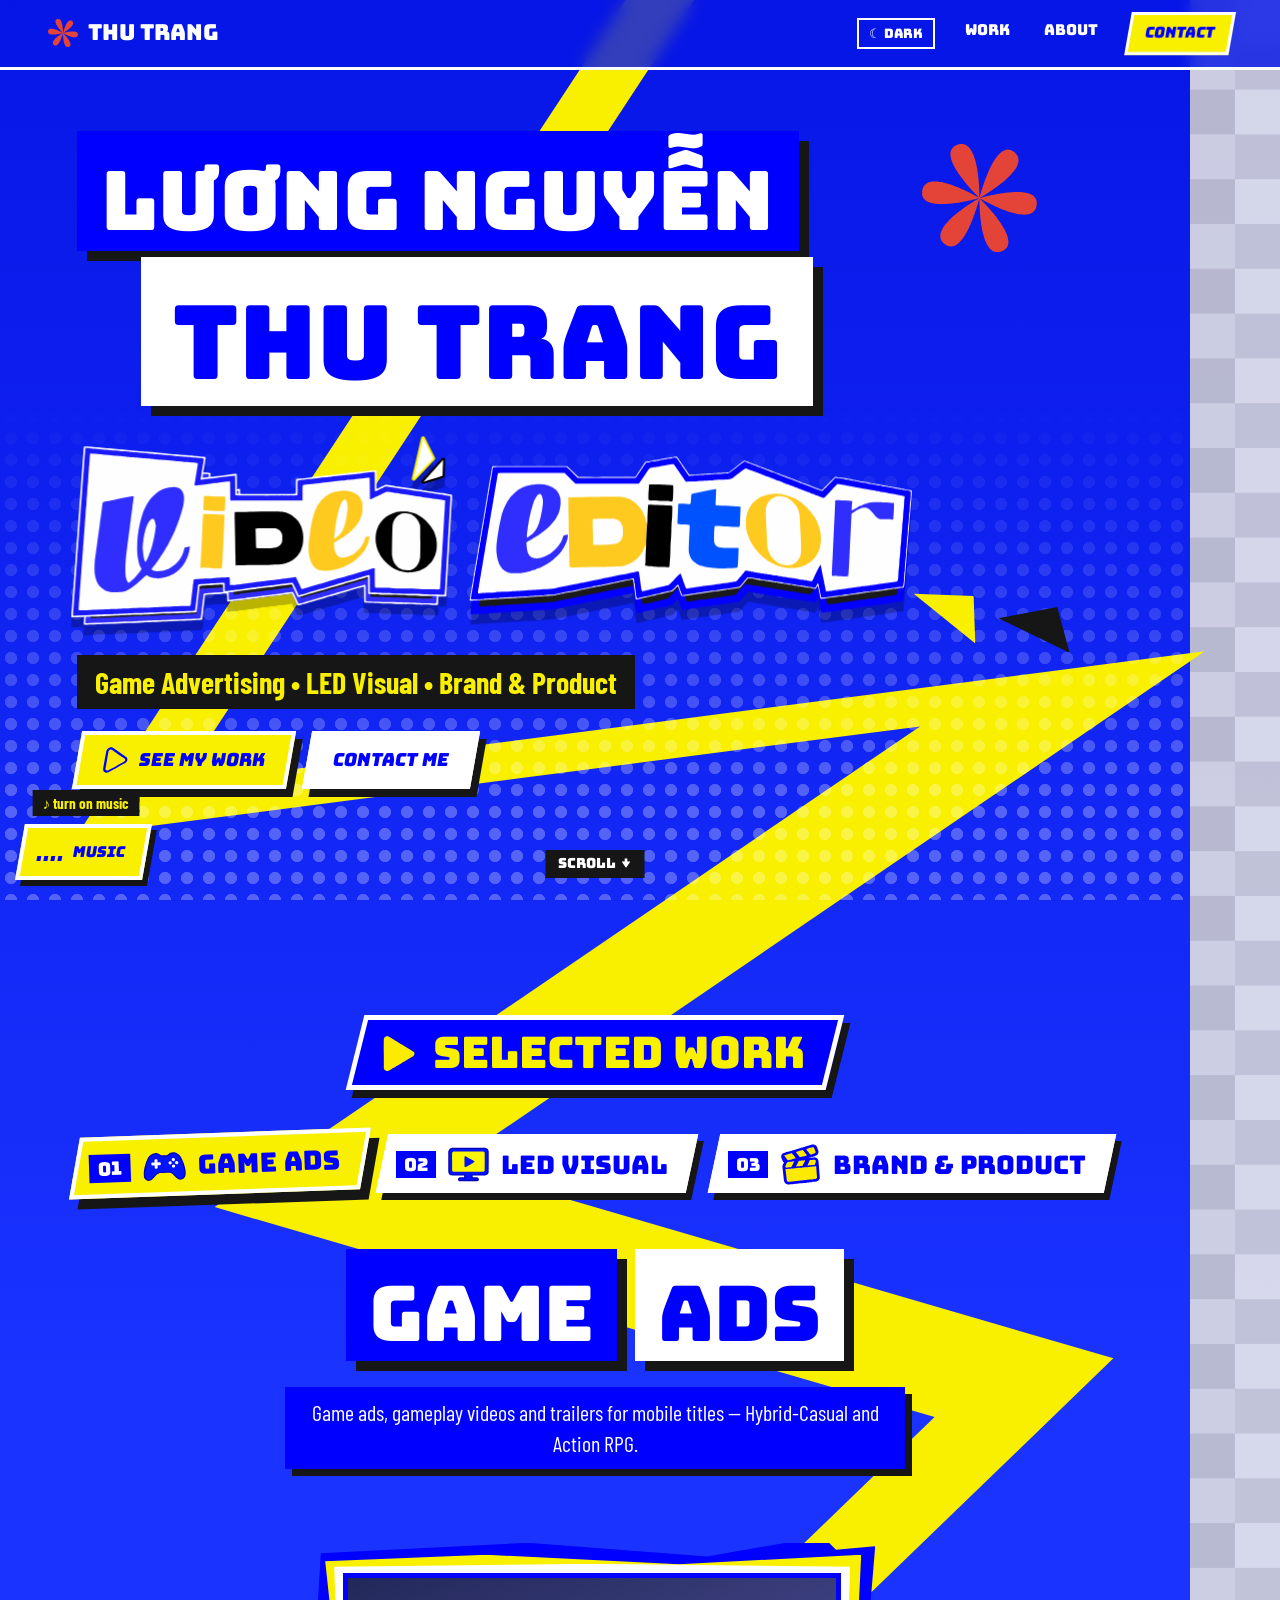
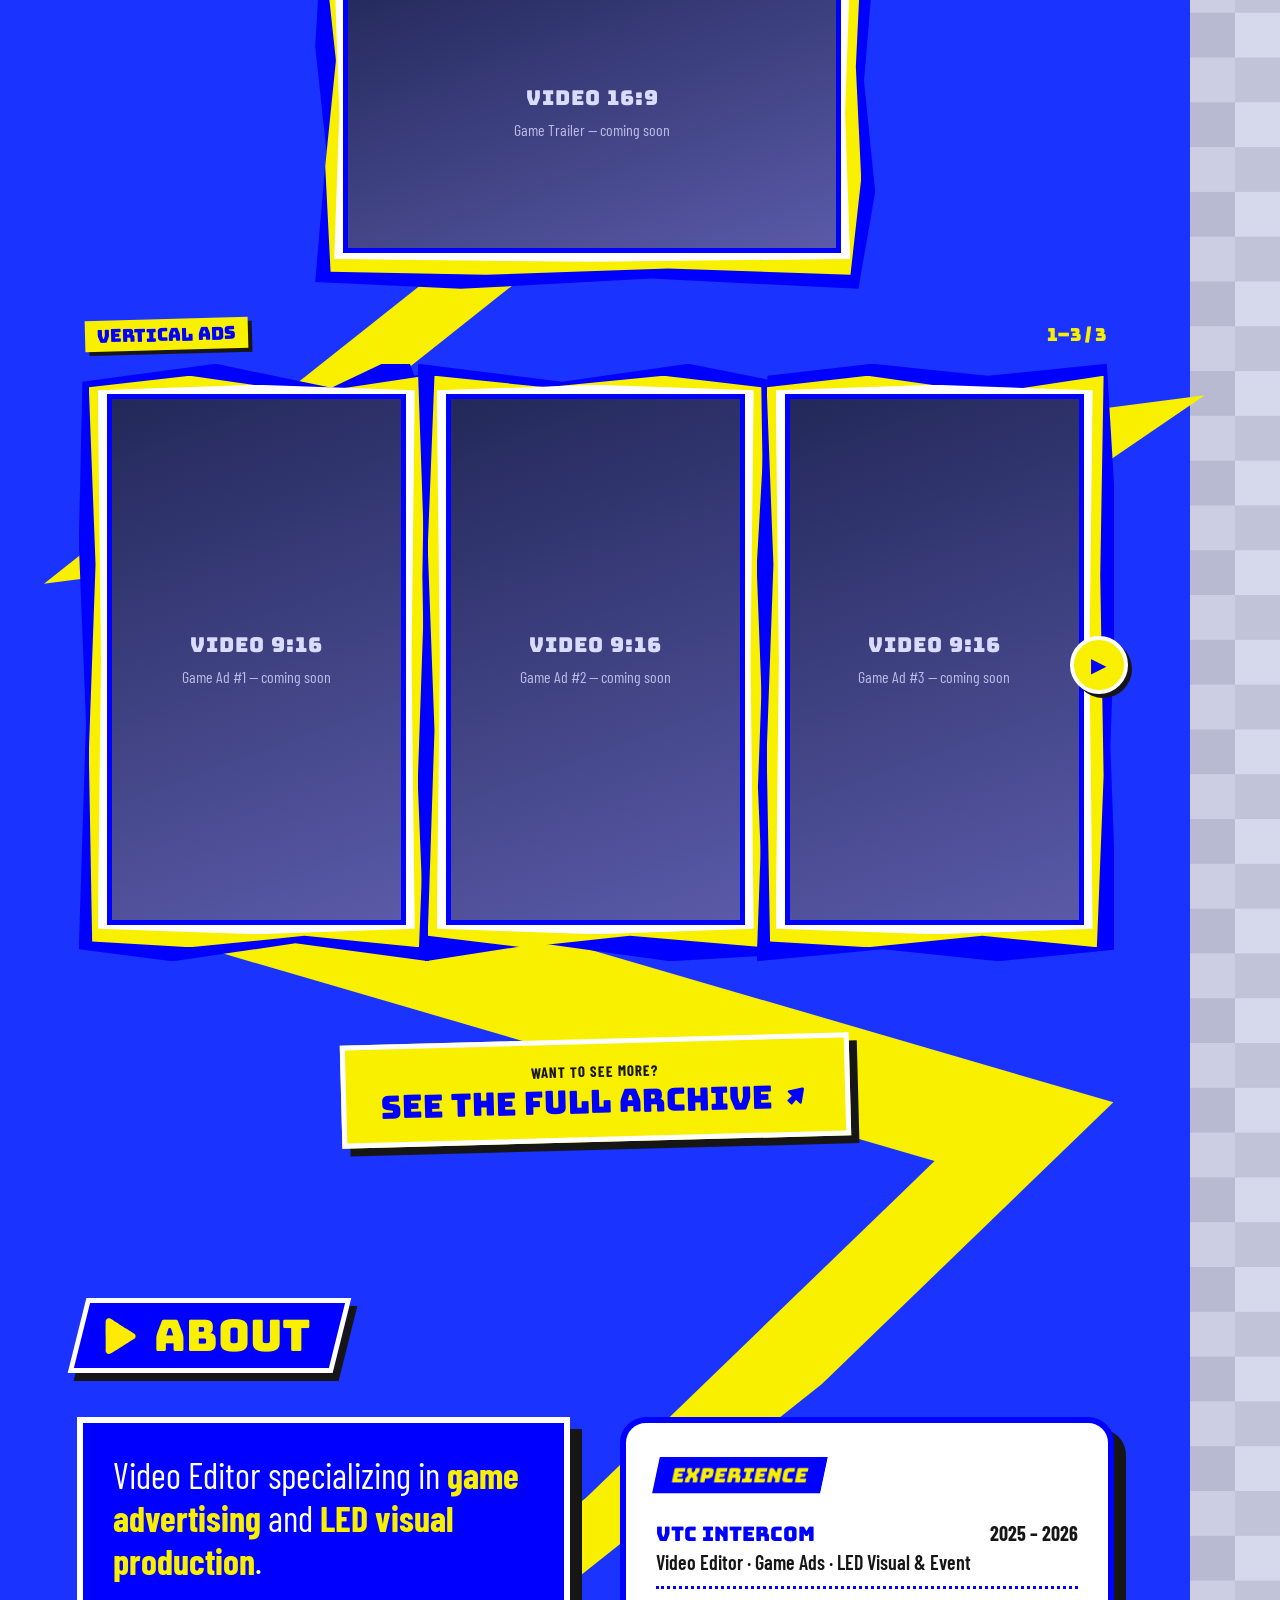
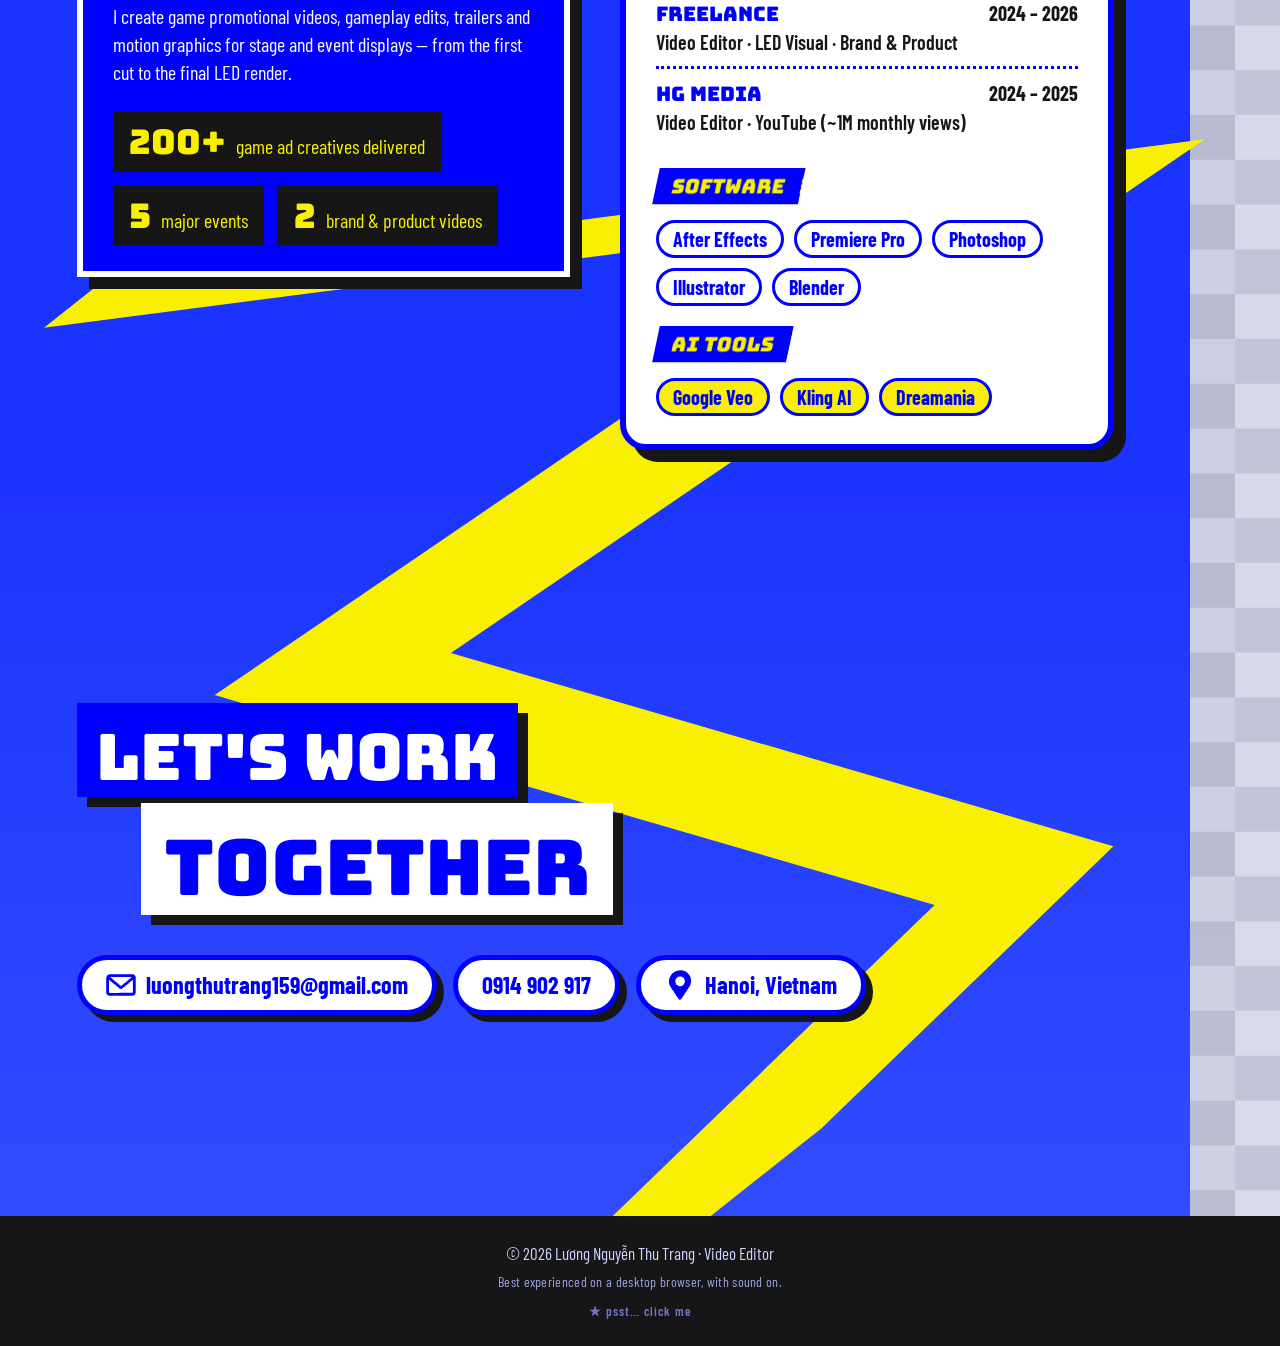
==== commit 6feb6113: "Dark theme: calmer charcoal version (switch in the top bar, remembered); /dark and ?theme=dark links" ====
--- a/index.html
+++ b/index.html
@@ -3,6 +3,15 @@
 <head>
 <meta charset="utf-8">
 <meta name="viewport" content="width=device-width, initial-scale=1">
+<script>
+  (function () {
+    var q = new URLSearchParams(location.search).get("theme"), p = location.pathname.replace(/\/+$/, "");
+    var t = q || (p === "/dark" ? "dark" : p === "/bright" ? "bright" : null), forced = !!t;
+    if (!t) { try { t = localStorage.getItem("theme"); } catch (e) {} }
+    document.documentElement.dataset.theme = t === "dark" ? "dark" : "bright";
+    if (forced) document.documentElement.dataset.themeLink = "1";
+  })();
+</script>
 <title>Luong Nguyen Thu Trang — Video Editor Portfolio</title>
 <meta name="description" content="Video Editor portfolio: game ads, LED visuals and brand & product videos.">
 <meta property="og:title" content="Luong Nguyen Thu Trang — Video Editor">
@@ -21,6 +30,7 @@
 <header class="topbar">
   <a class="brand" href="#top" aria-label="Back to top"><img src="assets/star.svg" alt="" class="brand-star"> THU TRANG</a>
   <nav aria-label="Main">
+    <button class="theme-btn" type="button" data-theme-toggle aria-label="Switch colour theme"><span class="t-dark">☾ DARK</span><span class="t-bright">☀ BRIGHT</span></button>
     <a href="#work">Work</a>
     <a href="#about">About</a>
     <a href="#contact" class="nav-cta">Contact</a>
--- a/style.css
+++ b/style.css
@@ -520,8 +520,10 @@
 .egg[hidden] { display: none; }
 .egg { position: fixed; inset: 0; z-index: 90; display: grid; place-items: center; align-content: center; gap: 18px; padding: 24px;
   background: rgba(10, 14, 120, .88); text-align: center; overflow: hidden; }
-.egg-burst { position: absolute; inset: -20%; z-index: -1; opacity: .9;
-  background: repeating-conic-gradient(from 0deg, var(--blue-2) 0 9deg, transparent 9deg 18deg); animation: egg-spin 40s linear infinite; }
+/* a square much bigger than the screen's diagonal, spinning round its own centre = the screen's centre,
+   so the rays always reach every corner and no edge ever sweeps into view */
+.egg-burst { position: absolute; left: 50%; top: 50%; width: 160vmax; height: 160vmax; margin: -80vmax 0 0 -80vmax; z-index: -1; opacity: .9; border-radius: 50%;
+  background: repeating-conic-gradient(from 0deg at 50% 50%, var(--blue-2) 0 9deg, transparent 9deg 18deg); animation: egg-spin 60s linear infinite; will-change: rotate; }
 .egg { grid-template-columns: repeat(3, minmax(0, 1fr));
 }
 .egg-title .nb { font-size: 1em; }
@@ -553,3 +555,69 @@
 @keyframes egg-spin { to { rotate: 360deg; } }
 @keyframes egg-bob { 50% { translate: 0 -14px; rotate: 8deg; } }
 @media (prefers-reduced-motion: reduce) { .egg-burst, .egg-star { animation: none; } }
+
+/* phones: the player strip is fixed along the bottom — let taps through its empty part, and keep the footer above it */
+@media (max-width: 700px) {
+  .player { pointer-events: none; }
+  .player > * { pointer-events: auto; }
+  .foot { padding-bottom: 96px; }
+}
+
+/* ---------- Game Ads: vertical clips in a sliding row of three ---------- */
+.vslider { position: relative; margin: 30px auto 0; max-width: min(100%, calc(3 * 62vh * 0.5625 + 140px)); }   /* 3 frames that fit the screen height */
+.vs-head { display: flex; align-items: center; justify-content: space-between; margin: 0 8px 4px; }
+.vs-label { font: 400 18px var(--display); color: var(--blue-2); background: var(--yel); padding: 4px 12px; rotate: -1.5deg; box-shadow: 4px 4px 0 var(--ink); }
+.vs-count { font: 400 18px var(--display); color: var(--yel); }
+.grid-vert.vs-track { display: flex; justify-content: flex-start; --vs-gap: 40px; --vs-per: 3; gap: var(--vs-gap); max-width: none; margin: 0; padding: 40px 30px 50px; overflow-x: auto; overscroll-behavior-x: contain;
+  scroll-snap-type: x mandatory; scroll-padding: 0 30px; scrollbar-width: none; }
+.vs-track::-webkit-scrollbar { display: none; }
+.vs-track > .item { flex: 0 0 calc((100% - (var(--vs-per) - 1) * var(--vs-gap)) / var(--vs-per)); min-width: 0; scroll-snap-align: start; margin: 0; }
+.vs-track::after { content: ""; flex: 0 0 1px; }   /* keeps the right padding when scrolled to the end */
+.vs-track:focus-visible { outline: 3px dashed var(--yel); outline-offset: -6px; }
+.vs-nav { position: absolute; top: calc(50% + 18px); translate: 0 -50%; z-index: 3; width: 58px; height: 58px; border-radius: 50%; border: 4px solid var(--white);
+  background: var(--yel); color: var(--blue-2); font-size: 20px; cursor: pointer; box-shadow: 4px 4px 0 var(--ink); transition: opacity .2s, transform .15s; }
+.vs-prev { left: -14px; } .vs-next { right: -14px; }
+.vs-nav:hover { transform: scale(1.08); background: var(--white); }
+.vs-nav:disabled { opacity: 0; pointer-events: none; }
+@media (max-width: 700px) {
+  .grid-vert.vs-track { --vs-gap: 18px; --vs-per: 2; padding: 26px 16px 34px; scroll-padding: 0 16px; }
+  .vs-nav { width: 42px; height: 42px; font-size: 15px; }
+  .vs-prev { left: -6px; } .vs-next { right: -6px; }
+  .vs-label, .vs-count { font-size: 15px; }
+}
+
+/* ---------- theme switch button ---------- */
+.theme-btn { font: 400 13px var(--display); color: var(--white); background: transparent; border: 2px solid currentColor; padding: 5px 10px; cursor: pointer; align-self: center; }
+.theme-btn:hover { color: var(--yel); }
+.t-bright, [data-theme="dark"] .t-dark { display: none; }
+[data-theme="dark"] .t-bright { display: inline; }
+@media (max-width: 700px) { .theme-btn { font-size: 11px; padding: 4px 7px; } }
+
+/* ---------- DARK theme: same layout, calmer charcoal palette ---------- */
+[data-theme="dark"] {
+  --blue: #141518; --blue-2: #3b4150; --blue-d: #0d0e11;
+  --yel: #e3cf63; --ink: #050506; --red: #d66a5f; --white: #ecebe7;
+  color-scheme: dark;
+}
+[data-theme="dark"] body { background: #141518 linear-gradient(180deg, #111215 0, #17181c 1400px, #17181c calc(100% - 900px), #1d1f24 100%); }
+[data-theme="dark"] .topbar { background: rgba(17, 18, 21, .86); }
+[data-theme="dark"] .pixels { background:
+    conic-gradient(#25272d 25%, #1d1f24 0 50%, #2a2c33 0 75%, #202227 0) 0 0 / 100% clamp(48px, 7vw, 110px); }
+[data-theme="dark"] img[src*="assets/ic-"] { filter: saturate(.3) brightness(1.15); }
+[data-theme="dark"] .win, [data-theme="dark"] .strip-tile { background: #1c1d21; }
+[data-theme="dark"] .ph, [data-theme="dark"] .placeholder { background: linear-gradient(160deg, #23252b, #3a3d46); color: #cfd1d8; }
+[data-theme="dark"] .foot { color: #a9abb3; }
+[data-theme="dark"] .best-view { color: #8b8e97; }
+[data-theme="dark"] .egg-btn { color: #6d7079; }
+[data-theme="dark"] .lb-backdrop { background: rgba(6, 6, 8, .9); }
+[data-theme="dark"] .egg { background: rgba(10, 10, 12, .9); }
+[data-theme="dark"] .pl-now span { color: #b3b5bd; }
+[data-theme="dark"] .player input[type=range] { background: #3a3c44; }
+[data-theme="dark"] .pl-mode, [data-theme="dark"] .pl-head .pl-mode { color: #8a8d96; }
+[data-theme="dark"] .pl-list li[data-k] button:hover { background: #f1efe6; }
+/* the hand-made sticker keeps its shapes, its blues turn slate and its yellow softens */
+[data-theme="dark"] #sticker [fill="#0051ff"], [data-theme="dark"] #sticker [fill="#0400ff"], [data-theme="dark"] #sticker [fill="#1a19f7"],
+[data-theme="dark"] #sticker [fill="#302dfd"], [data-theme="dark"] #sticker [fill="#302dff"] { fill: #3b4150; }
+[data-theme="dark"] #sticker [fill="#ffca1f"] { fill: #e3cf63; }
+[data-theme="dark"] .arrow-deco, [data-theme="dark"] .hero-star, [data-theme="dark"] .brand-star { filter: saturate(.55) brightness(.92); }
+[data-theme="dark"] .megabolt { opacity: .55; }   /* the lightning stays, but quieter */
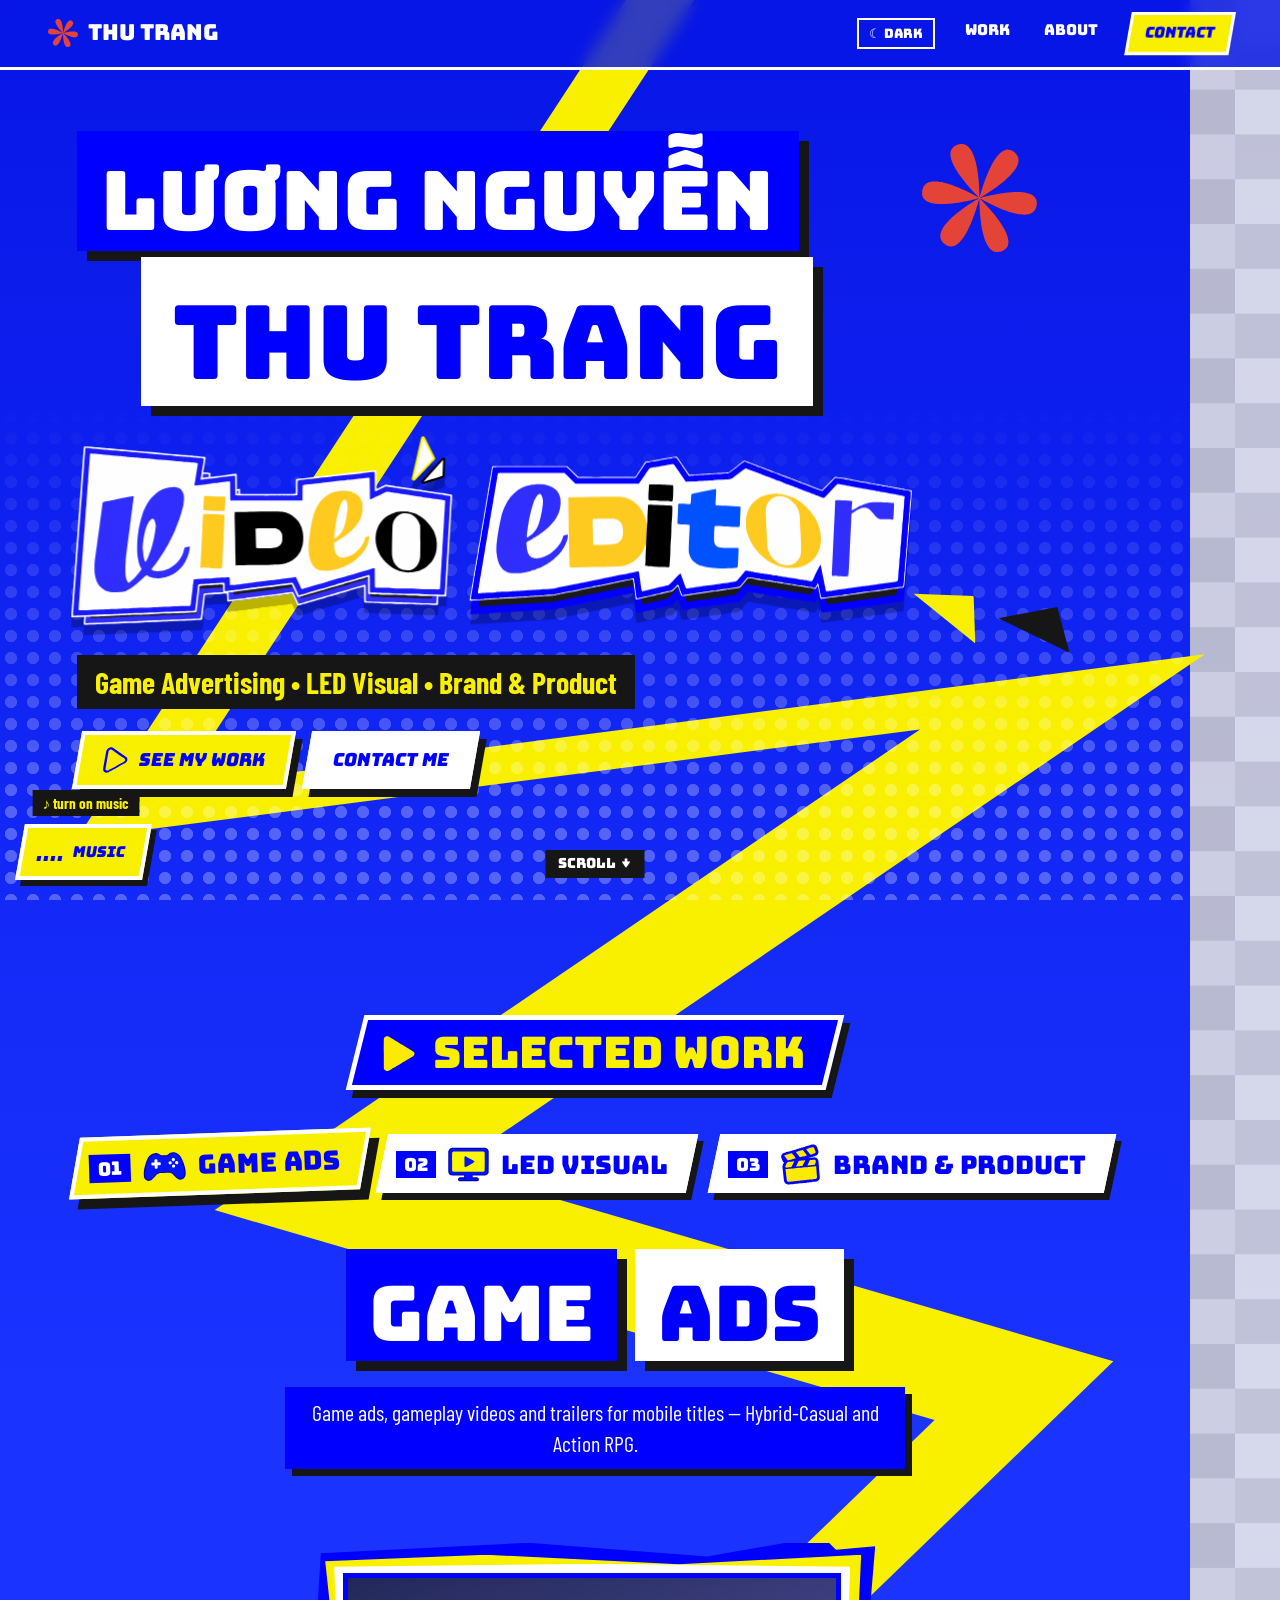
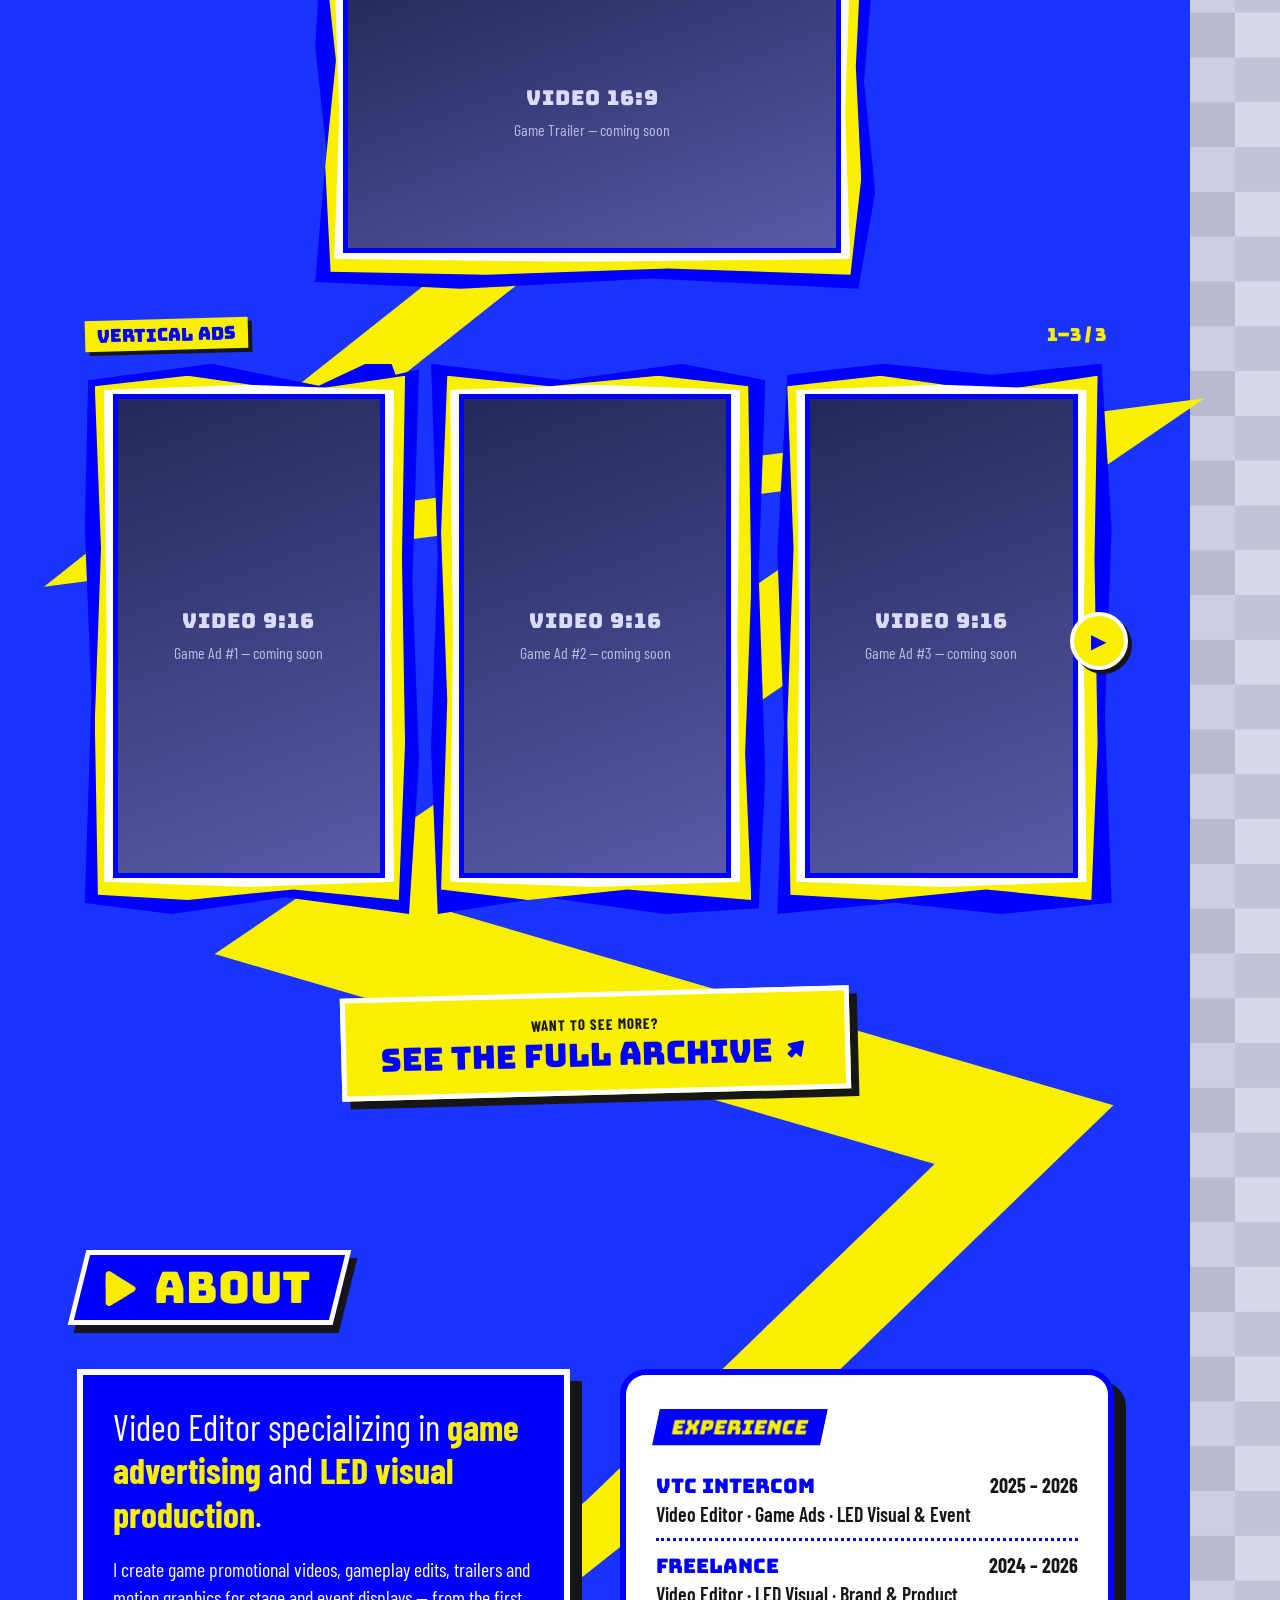
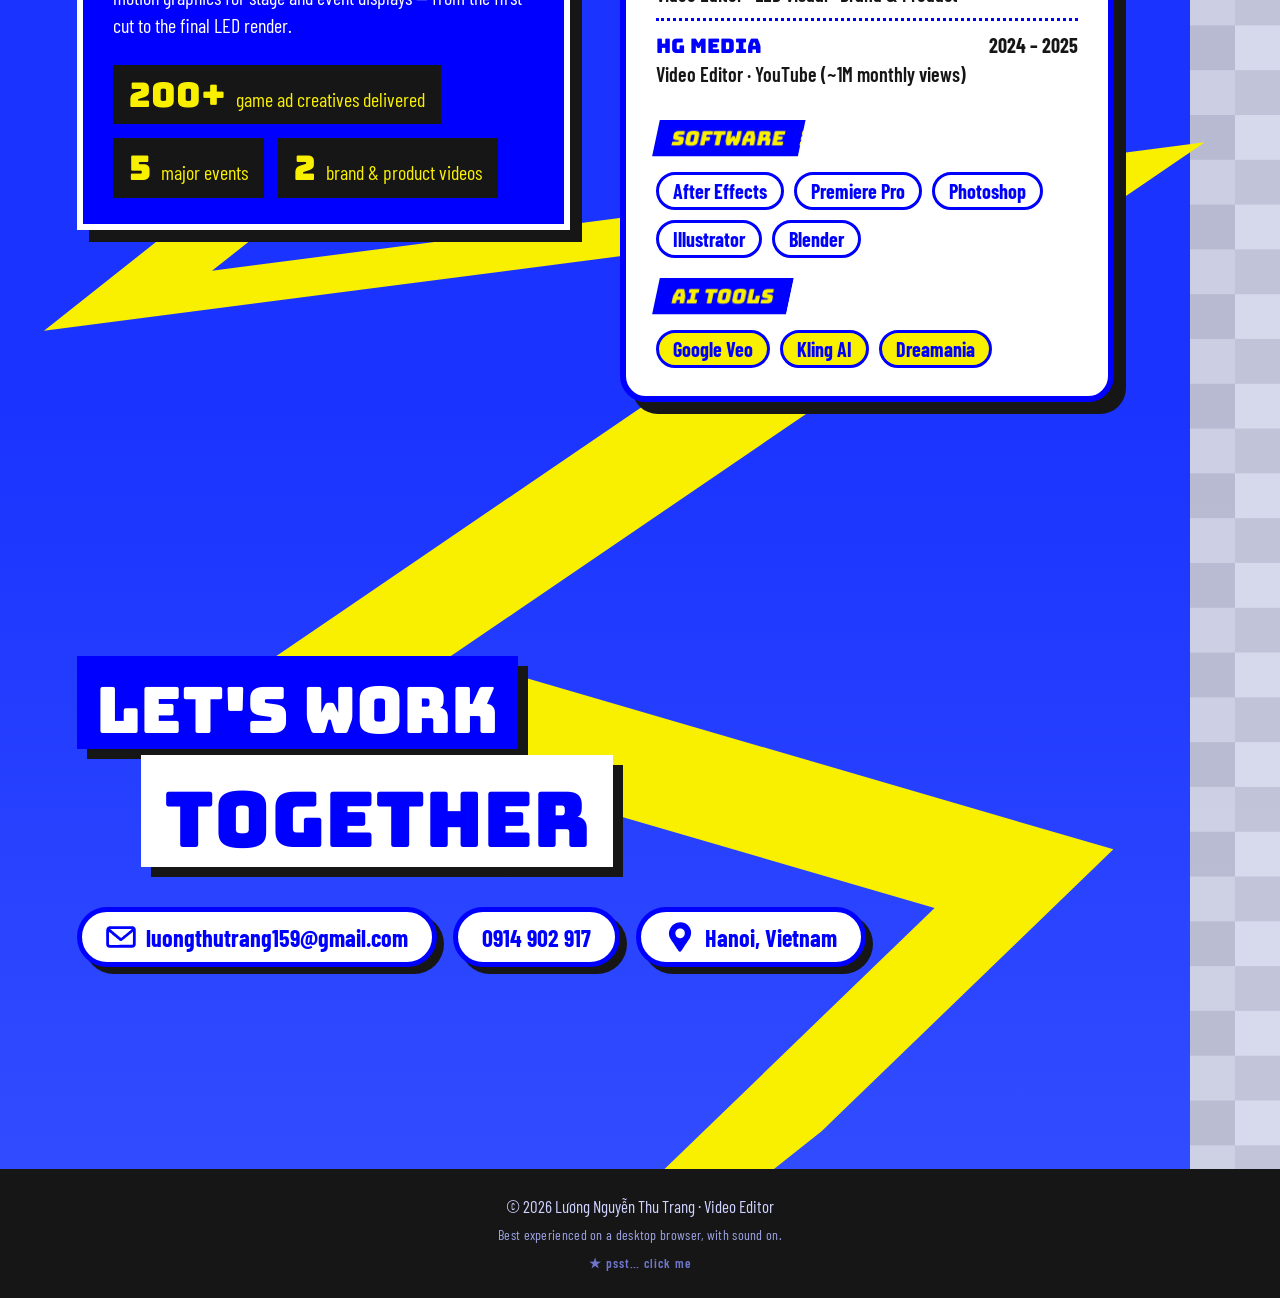
==== commit 01f957f4: "Bright theme: 'Too bright? Switch to dark mode here' bubble pointing at the theme switch (once per v" ====
--- a/index.html
+++ b/index.html
@@ -36,6 +36,11 @@
     <a href="#contact" class="nav-cta">Contact</a>
   </nav>
 </header>
+
+<div class="theme-hint" id="theme-hint" role="status" hidden>
+  <span>Too bright? Switch to <b>dark mode</b> here</span>
+  <button type="button" data-hint-close aria-label="Hide this tip">✕</button>
+</div>
 
 <main id="top">
   <!-- HERO -->
--- a/style.css
+++ b/style.css
@@ -564,12 +564,12 @@
 }
 
 /* ---------- Game Ads: vertical clips in a sliding row of three ---------- */
-.vslider { position: relative; margin: 30px auto 0; max-width: min(100%, calc(3 * 62vh * 0.5625 + 140px)); }   /* 3 frames that fit the screen height */
+.vslider { position: relative; margin: 30px auto 0; max-width: min(100%, calc(3 * 62vh * 0.5625 + 220px)); }   /* 3 frames that fit the screen height */
 .vs-head { display: flex; align-items: center; justify-content: space-between; margin: 0 8px 4px; }
 .vs-label { font: 400 18px var(--display); color: var(--blue-2); background: var(--yel); padding: 4px 12px; rotate: -1.5deg; box-shadow: 4px 4px 0 var(--ink); }
 .vs-count { font: 400 18px var(--display); color: var(--yel); }
-.grid-vert.vs-track { display: flex; justify-content: flex-start; --vs-gap: 40px; --vs-per: 3; gap: var(--vs-gap); max-width: none; margin: 0; padding: 40px 30px 50px; overflow-x: auto; overscroll-behavior-x: contain;
-  scroll-snap-type: x mandatory; scroll-padding: 0 30px; scrollbar-width: none; }
+.grid-vert.vs-track { display: flex; justify-content: flex-start; --vs-gap: 74px; --vs-per: 3; gap: var(--vs-gap); max-width: none; margin: 0; padding: 40px 36px 50px; overflow-x: auto; overscroll-behavior-x: contain;
+  scroll-snap-type: x mandatory; scroll-padding: 0 36px; scrollbar-width: none; }
 .vs-track::-webkit-scrollbar { display: none; }
 .vs-track > .item { flex: 0 0 calc((100% - (var(--vs-per) - 1) * var(--vs-gap)) / var(--vs-per)); min-width: 0; scroll-snap-align: start; margin: 0; }
 .vs-track::after { content: ""; flex: 0 0 1px; }   /* keeps the right padding when scrolled to the end */
@@ -580,7 +580,7 @@
 .vs-nav:hover { transform: scale(1.08); background: var(--white); }
 .vs-nav:disabled { opacity: 0; pointer-events: none; }
 @media (max-width: 700px) {
-  .grid-vert.vs-track { --vs-gap: 18px; --vs-per: 2; padding: 26px 16px 34px; scroll-padding: 0 16px; }
+  .grid-vert.vs-track { --vs-gap: 36px; --vs-per: 2; padding: 26px 16px 34px; scroll-padding: 0 16px; }
   .vs-nav { width: 42px; height: 42px; font-size: 15px; }
   .vs-prev { left: -6px; } .vs-next { right: -6px; }
   .vs-label, .vs-count { font-size: 15px; }
@@ -621,3 +621,16 @@
 [data-theme="dark"] #sticker [fill="#ffca1f"] { fill: #e3cf63; }
 [data-theme="dark"] .arrow-deco, [data-theme="dark"] .hero-star, [data-theme="dark"] .brand-star { filter: saturate(.55) brightness(.92); }
 [data-theme="dark"] .megabolt { opacity: .55; }   /* the lightning stays, but quieter */
+
+/* "Too bright?" bubble pointing up at the theme switch */
+.theme-hint { position: fixed; z-index: 75; width: max-content; max-width: calc(100vw - 24px);
+  display: flex; align-items: center; gap: 10px; padding: 9px 10px 9px 14px; background: var(--yel); color: var(--ink);
+  border: 3px solid var(--blue-2); box-shadow: 5px 5px 0 var(--ink); font: 700 16px var(--body);
+  opacity: 0; translate: 0 -8px; transition: opacity .3s, translate .35s cubic-bezier(.2,1.5,.4,1); pointer-events: none; }
+.theme-hint[hidden] { display: none; }
+.theme-hint.show { opacity: 1; translate: 0 0; pointer-events: auto; animation: hint-nudge 1.4s .6s ease-in-out 3; }
+.theme-hint b { font: 400 15px var(--display); color: var(--blue-2); }
+.theme-hint::before { content: ""; position: absolute; top: -19px; left: var(--ax, 30px);
+  border: 11px solid transparent; border-bottom: 16px solid var(--yel); border-top: 0; filter: drop-shadow(0 -3px 0 var(--ink)); }
+.theme-hint button { border: 0; background: var(--white); color: var(--blue-2); width: 26px; height: 26px; border-radius: 50%; font: 700 12px var(--body); cursor: pointer; }
+@keyframes hint-nudge { 50% { translate: 0 -6px; } }
